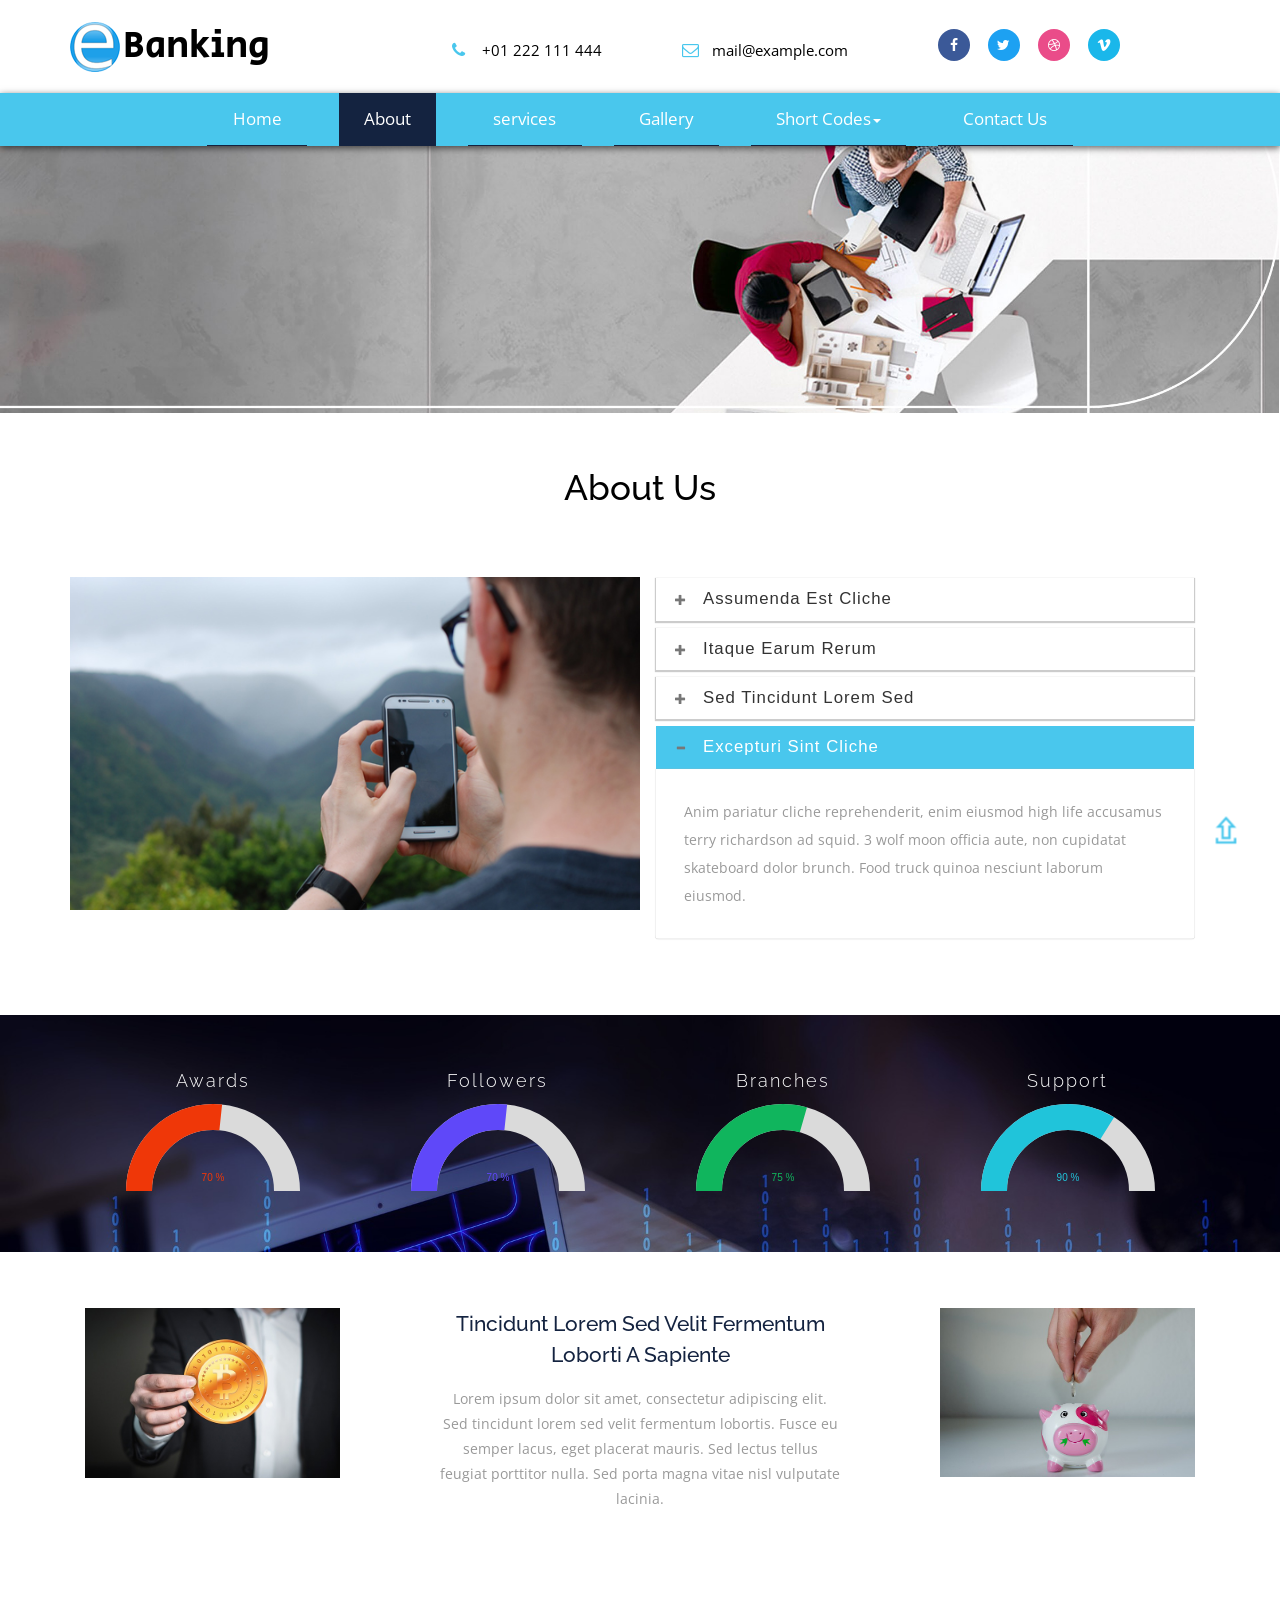
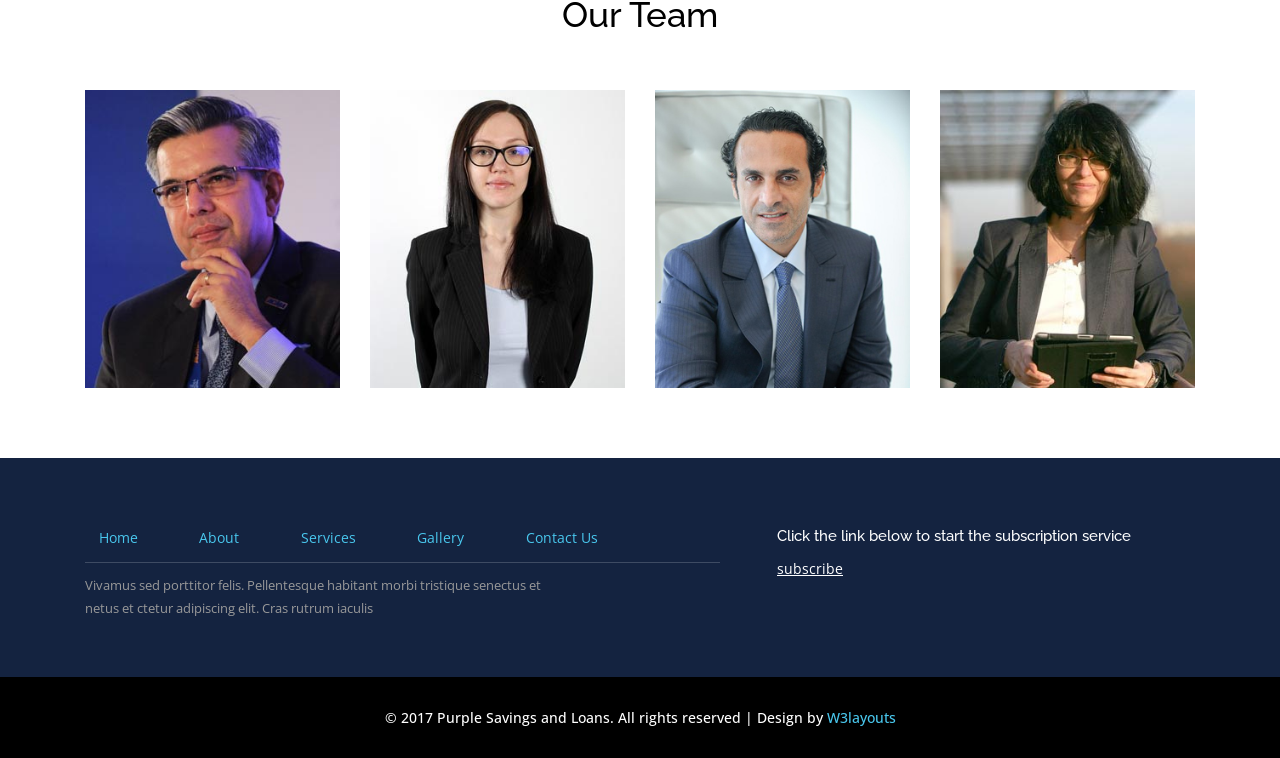
==== about.html @ 81bf0f8b "initial" ====
<!--
Author: W3layouts
Author URL: http://w3layouts.com
License: Creative Commons Attribution 3.0 Unported
License URL: http://creativecommons.org/licenses/by/3.0/
-->
<!DOCTYPE html>
<html lang="en">
<head>
<title>Purple Savings and Loans a Banking Category Bootstrap Bootstrap Responsive website Template | About :: w3layouts</title>
<meta name="viewport" content="width=device-width, initial-scale=1">
<meta http-equiv="Content-Type" content="text/html; charset=utf-8" />
<meta name="keywords" content="Purple Savings and Loans Responsive web template, Bootstrap Web Templates, Flat Web Templates, Android Compatible web template, 
	SmartPhone Compatible web template, free WebDesigns for Nokia, Samsung, LG, Sony Ericsson, Motorola web design" />
<script type="application/x-javascript"> addEventListener("load", function() { setTimeout(hideURLbar, 0); }, false); function hideURLbar(){ window.scrollTo(0,1); } </script>
<!-- Custom Theme files -->
<link href="css/bootstrap.css" type="text/css" rel="stylesheet" media="all">
<link href="css/style.css" type="text/css" rel="stylesheet" media="all">
<link href="css/font-awesome.css" rel="stylesheet">   <!-- font-awesome icons --> 
<!-- //Custom Theme files -->  
<!-- js --> 
	<script src="js/jquery-2.2.3.min.js"></script>
<!-- web-fonts -->
<link href="//fonts.googleapis.com/css?family=Secular+One" rel="stylesheet">
<link href="//fonts.googleapis.com/css?family=Open+Sans:300,300i,400,400i,600,600i,700,700i,800,800i" rel="stylesheet">
<link href="//fonts.googleapis.com/css?family=Raleway:100,100i,200,200i,300,300i,400,400i,500,500i,600,600i,700,700i,800,800i,900,900i" rel="stylesheet">
<!-- //web-fonts --> 

</head>
<body> 
	<!-- header -->
	<div class="headerw3-agile"> 
		<div class="header-w3mdl"><!-- header-two --> 
			<div class="container"> 
				<div class="agileits-logo navbar-left">
					<h1><a href="index.html"><img src="images/e.png" alt="logo"/>Banking</a></h1> 
				</div> 
				<div class="agileits-hdright nav navbar-nav">
					<div class="header-w3top"><!-- header-top --> 
						<ul class="w3l-nav-top">
							<li><i class="fa fa-phone"></i><span> +01 222 111 444 </span></li> 
							<li><a href="mailto:example@mail.com"><i class="fa fa-envelope-o"></i><span>mail@example.com</span></a></li>
						</ul>
						<div class="clearfix"> </div> 	 
					</div>
					<div class="agile_social_banner">
						<ul class="agileits_social_list">
							<li><a href="#" class="w3_agile_facebook"><i class="fa fa-facebook" aria-hidden="true"></i></a></li>
							<li><a href="#" class="agile_twitter"><i class="fa fa-twitter" aria-hidden="true"></i></a></li>
							<li><a href="#" class="w3_agile_dribble"><i class="fa fa-dribbble" aria-hidden="true"></i></a></li>
							<li><a href="#" class="w3_agile_vimeo"><i class="fa fa-vimeo" aria-hidden="true"></i></a></li>
						</ul>
					</div>  

				</div>
				<div class="clearfix"> </div> 
			</div>	
		</div>	
	</div>	
	<!-- //header -->  
	<!-- banner -->
	<div class="banner inner-banner">
		<div class="header-nav"><!-- header-three --> 	
			<nav class="navbar navbar-default">
				<div class="navbar-header">
					<button type="button" class="navbar-toggle" data-toggle="collapse" data-target="#bs-example-navbar-collapse-1">
						<span class="sr-only">Toggle navigation</span>
						Menu 
					</button> 
				</div>
				<!-- top-nav -->
				<div class="collapse navbar-collapse" id="bs-example-navbar-collapse-1">
					<ul class="nav navbar-nav">
						<li><a href="index.html">Home</a></li>
						<li><a href="about.html" class="active">About</a></li>    
						<li><a href="services.html">services</a></li>    
						<li><a href="gallery.html">Gallery</a></li>    
						<li><a href="icons.html" data-toggle="dropdown">Short Codes<span class="caret"></span></a>
							<ul class="dropdown-menu">
								<li><a href="icons.html">Icons</a></li>
								<li><a href="typography.html">Typograpghy</a></li>
							</ul>
						</li>	
						<li><a href="contact.html">Contact Us</a></li>
					</ul>  
					<div class="clearfix"> </div>	
				</div>
			</nav>    
		</div>
		<!-- banner-text -->
		<!-- banner -->
	</div>	
	<!-- about -->
	<div class=" w3ls-section" id="inner-about">
		<div class="container">
			<h3 class="h3-w3l">about us</h3>
			<!-- about bottom-->
			<div class="about-bottom">
				<div class="col-md-6 about-w3right">
					
				</div>
				<div class="col-md-6 about-w3left"> 
					<div class="panel-group" id="accordion" role="tablist" aria-multiselectable="true">
						<div class="panel panel-default">
							<div class="panel-heading" role="tab" id="headingOne">
								<h5 class="panel-title asd">
									<a class="pa_italic collapsed" role="button" data-toggle="collapse" data-parent="#accordion" href="#collapseOne" aria-expanded="false" aria-controls="collapseOne">
										<span class="glyphicon glyphicon-plus" aria-hidden="true"></span><i class="glyphicon glyphicon-minus" aria-hidden="true"></i>assumenda est cliche 
									</a>
								</h5>
							</div>
							<div id="collapseOne" class="panel-collapse collapse" role="tabpanel" aria-labelledby="headingOne" aria-expanded="false" style="height: 0px;">
								<div class="panel-body panel_text">
									Anim pariatur cliche reprehenderit, enim eiusmod high life accusamus terry richardson ad squid. 3 wolf moon officia aute, non cupidatat skateboard dolor brunch. Food truck quinoa nesciunt laborum eiusmod.
								</div>
							</div>
						</div>
						<div class="panel panel-default">
							<div class="panel-heading" role="tab" id="headingTwo">
								<h5 class="panel-title asd">
									<a class="pa_italic collapsed" role="button" data-toggle="collapse" data-parent="#accordion" href="#collapseTwo" aria-expanded="false" aria-controls="collapseTwo">
										<span class="glyphicon glyphicon-plus" aria-hidden="true"></span><i class="glyphicon glyphicon-minus" aria-hidden="true"></i>Itaque earum rerum
									</a>
								</h5>
							</div>
							<div id="collapseTwo" class="panel-collapse collapse" role="tabpanel" aria-labelledby="headingTwo" aria-expanded="false" style="height: 0px;">
								<div class="panel-body panel_text">
									Anim pariatur cliche reprehenderit, enim eiusmod high life accusamus terry richardson ad squid. 3 wolf moon officia aute, non cupidatat skateboard dolor brunch. Food truck quinoa nesciunt laborum eiusmod.
								</div>
							</div>
						</div>
						<div class="panel panel-default">
							<div class="panel-heading" role="tab" id="headingThree">
								<h5 class="panel-title asd">
									<a class="pa_italic collapsed" role="button" data-toggle="collapse" data-parent="#accordion" href="#collapseThree" aria-expanded="false" aria-controls="collapseThree">
										<span class="glyphicon glyphicon-plus" aria-hidden="true"></span><i class="glyphicon glyphicon-minus" aria-hidden="true"></i>Sed tincidunt lorem sed 
									</a>
								</h5>
							</div>
							<div id="collapseThree" class="panel-collapse collapse" role="tabpanel" aria-labelledby="headingThree" aria-expanded="false" style="height: 0px;">
								<div class="panel-body panel_text">
									Anim pariatur cliche reprehenderit, enim eiusmod high life accusamus terry richardson ad squid. 3 wolf moon officia aute, non cupidatat skateboard dolor brunch. Food truck quinoa nesciunt laborum eiusmod.
								</div>
							</div>
						</div>
						<div class="panel panel-default">
							<div class="panel-heading" role="tab" id="headingFour">
								<h5 class="panel-title asd">
									<a class="pa_italic" role="button" data-toggle="collapse" data-parent="#accordion" href="#collapseFour" aria-expanded="true" aria-controls="collapseFour">
										<span class="glyphicon glyphicon-plus" aria-hidden="true"></span><i class="glyphicon glyphicon-minus" aria-hidden="true"></i>excepturi sint cliche 
									</a>
								</h5>
							</div>
							<div id="collapseFour" class="panel-collapse collapse in" role="tabpanel" aria-labelledby="headingFour" aria-expanded="true">
								<div class="panel-body panel_text">
									Anim pariatur cliche reprehenderit, enim eiusmod high life accusamus terry richardson ad squid. 3 wolf moon officia aute, non cupidatat skateboard dolor brunch. Food truck quinoa nesciunt laborum eiusmod.
								</div>
							</div>
						</div>
					</div> 
				</div> 
				<div class="clearfix"> </div>
			</div>		
		</div>	
			<!-- //about-bottom -->
	</div>
	<!-- //about -->
	<!-- //Awards-->
	<div class="awards-agileinfo  w3ls-section">
		<div class="awardsw3-agileits banner-agileinfo">
			<div class="container">
				<div class="w3ls_banner_bottom_grids">
					<div class="col-sm-3 col-xs-3 w3ls_about_guage">
						<h4>Awards</h4>
						<canvas id="gauge1" width="200" height="100"></canvas>
					</div>
					<div class="col-sm-3 col-xs-3 w3ls_about_guage">
						<h4>Followers</h4>
						<canvas id="gauge2" width="200" height="100"></canvas>
					</div>
					<div class="col-sm-3 col-xs-3 w3ls_about_guage">
						<h4>Branches</h4>
						<canvas id="gauge3" width="200" height="100"></canvas>
					</div>
					<div class="col-sm-3 col-xs-3 w3ls_about_guage">
						<h4>Support</h4>
						<canvas id="gauge4" width="200" height="100"></canvas>
					</div>
					<div class="clearfix"> </div>
				</div> 
			</div>
		</div>
		<script src="js/jquery.gauge.js"></script>
		<script>
			$(document).ready(function (){
				$("#gauge1").gauge(70,{color: "#ef3708",unit: " %",type: "halfcircle"});
				$("#gauge2").gauge(70, {color: "#5f48f9", unit: " %",type: "halfcircle"});
				$("#gauge3").gauge(75, {color: "#10b55d",unit: " %",type: "halfcircle"});
				$("#gauge4").gauge(90, {color: "#20c4da",unit: " %",type: "halfcircle"});
			});
		</script> 
	</div>
	<!-- //Awards-->
	<!-- about -->
	<div id="about" class="w3ls-section about"> 
		<div class="container"> 
			<div class="about-agileinfo"> 
				<div class="col-sm-3  about-grids about-grids2">
					<img src="images/g1.jpg" class="img-responsive" alt=""/>
				</div>
				<div class="col-sm-6 about-text">
					<h2>tincidunt lorem sed velit fermentum loborti a sapiente</h2>
					<p>Lorem ipsum dolor sit amet, consectetur adipiscing elit. Sed tincidunt lorem sed velit fermentum lobortis. Fusce eu semper lacus, eget placerat mauris. Sed lectus tellus feugiat porttitor nulla. Sed porta magna vitae nisl vulputate lacinia. </p>
				</div>
				<div class="col-sm-3 about-grids about-grids2 inner-about-g3">
					<img src="images/g2.jpg" class="img-responsive" alt=""/>
				</div>
				<div class="clearfix"> </div>
			</div>	 			
		</div>	 			
	</div>			
	<!-- //about -->  
	<!-- team -->
	<div id="team" class="w3ls-section team agileits">
		<div class="team-agileinfo">
			<div class="container">  
				<h3 class="h3-w3l">Our Team</h3>
				<div class="team-row agileits-w3layouts">
					<div class="col-md-3 col-xs-6 team-grids">
						<div class="team-agileimg">
							<img class="img-responsive" src="images/t1.jpg" alt="">
							<div class="captn">
								<div class="captn-top">
									<h4>Nathan</h4>
									<p>Managing Director</p>
								</div> 
								<div class="social-w3lsicon agileinfo-social-grids">
									<ul>
										<li><a href="#"><i class="fa fa-facebook"></i></a></li>
										<li><a href="#"><i class="fa fa-twitter"></i></a></li>
										<li><a href="#"><i class="fa fa-rss"></i></a></li> 
									</ul>
								</div> 
							</div>
						</div>
					</div>					
					<div class="col-md-3 col-xs-6 team-grids">
						<div class="team-agileimg">
							<img class="img-responsive" src="images/t2.jpg" alt="">
							<div class="captn">
								<div class="captn-top">
									<h4>Hoover</h4>
									<p>Human Resources</p>
								</div>
								<div class="social-w3lsicon agileinfo-social-grids">
									<ul>
										<li><a href="#"><i class="fa fa-facebook"></i></a></li>
										<li><a href="#"><i class="fa fa-twitter"></i></a></li>
										<li><a href="#"><i class="fa fa-rss"></i></a></li> 
									</ul>
								</div>
							</div>
						</div>
					</div>
					<div class="col-md-3 col-xs-6 team-grids">
						<div class="team-agileimg">
							<img class="img-responsive" src="images/t3.jpg" alt="">
							<div class="captn">
								<div class="captn-top">
									<h4>James</h4>
									<p>Chief Risk Officer</p>
								</div>
								<div class="social-w3lsicon agileinfo-social-grids">
									<ul>
										<li><a href="#"><i class="fa fa-facebook"></i></a></li>
										<li><a href="#"><i class="fa fa-twitter"></i></a></li>
										<li><a href="#"><i class="fa fa-rss"></i></a></li> 
									</ul>
								</div>
							</div>
						</div>
					</div>
					<div class="col-md-3 col-xs-6 team-grids">
						<div class="team-agileimg">
							<img class="img-responsive" src="images/t4.jpg" alt="">
							<div class="captn">
								<div class="captn-top">
									<h4>Sturgill</h4>
									<p>Chief Financial Officer</p>
								</div>
								<div class="social-w3lsicon agileinfo-social-grids">
									<ul>
										<li><a href="#"><i class="fa fa-facebook"></i></a></li>
										<li><a href="#"><i class="fa fa-twitter"></i></a></li>
										<li><a href="#"><i class="fa fa-rss"></i></a></li> 
									</ul>
								</div> 
							</div>
						</div>
					</div>
					<div class="clearfix"> </div>
				</div>
			</div>
		</div>
	</div>
<!-- //team -->   

	
<!--footer-->
<div class="agile-footer w3ls-section">
	<div class="container">
		<div class="col-md-7 list-footer">
		  <ul class="footer-nav">
				<li><a  href="index.html">Home</a></li>
				<li><a  href="about.html">About</a></li>
				<li><a  href="services.html">Services</a></li>
				<li><a href="gallery.html">Gallery</a></li>
				<li><a href="contact.html">Contact Us</a></li>
		  </ul>
		  <p>Vivamus sed porttitor felis. Pellentesque habitant morbi tristique senectus et netus et ctetur adipiscing elit. Cras rutrum iaculis</p>
		</div>
		<div class="col-md-5 agileinfo-sub">
			<h6>Click the link below to start the subscription service</h6>
			<a href="#" data-toggle="modal" data-target="#myModal1">subscribe</a>
		</div>
		<div class="clearfix"></div>
     </div>
</div>	 
<div class="w3_agile-copyright text-center">
		<p>© 2017 Purple Savings and Loans. All rights reserved | Design by <a href="//w3layouts.com/">W3layouts</a></p>
	</div>
<!--//footer-->	
<!-- modal-subscribe -->
	<div class="modal bnr-modal fade" id="myModal1" tabindex="-1" role="dialog">
		<div class="modal-dialog" role="document">
			<div class="modal-content">
				<div class="modal-header">
					<img src="images/logo.png" alt="logo"/>
					<button type="button" class="close" data-dismiss="modal" aria-label="Close"><span aria-hidden="true">&times;</span></button>						
				</div> 
				<div class="modal-body modal-spa">
					<p>Purple Savings and Loans's email newsletter provides subscribers with helpful articles on important issues in the banking industry, as well as news about events and more! To sign up for the newsletter, fill the below form.</p>
					<form class=" wthree-subsribe" action="#" method="post"> 
						<input type="text" name="name" placeholder="Your Name" required="">
						<input type="email" name="email" placeholder="your Email" required="">
						<input type="submit" value="SignUp"> 
						<div class="clearfix"></div>
					</form>
				</div> 
			</div>
		</div>
	</div>
	<script src="js/SmoothScroll.min.js"></script>
	<!-- smooth-scrolling-of-move-up -->
	<script type="text/javascript" src="js/move-top.js"></script>
	<script type="text/javascript" src="js/easing.js"></script>
	<script type="text/javascript">
		$(document).ready(function() {
			/*
			var defaults = {
				containerID: 'toTop', // fading element id
				containerHoverID: 'toTopHover', // fading element hover id
				scrollSpeed: 1200,
				easingType: 'linear' 
			};
			*/
			
			$().UItoTop({ easingType: 'easeOutQuart' });
			
		});
	</script>
	<!-- //smooth-scrolling-of-move-up -->  
		<!-- Bootstrap core JavaScript
    ================================================== -->
    <!-- Placed at the end of the document so the pages load faster -->
    <script src="js/bootstrap.js"></script>
</body>
</html>
---- css/style.css ----
/*--
Author: W3layouts
Author URL: http://w3layouts.com
License: Creative Commons Attribution 3.0 Unported
License URL: http://creativecommons.org/licenses/by/3.0/
--*/
body{
	margin:0;
	font-family: 'Open Sans', sans-serif;
}
body a{
	transition: 0.5s all;
	-webkit-transition: 0.5s all;
	-moz-transition: 0.5s all;
	-o-transition: 0.5s all;
	-ms-transition: 0.5s all;
	text-decoration:none;
	outline:none;
}
h1,h2,h3,h4,h5,h6{
	margin:0; 
	font-family: 'Raleway', sans-serif;
}
p{
	margin:0;
	line-height:2;
	font-size:1em;
}
ul,label{
	margin:0;
	padding:0;
}
body a:hover,body a:focus{
	text-decoration:none;
	outline: none;
} 
/*-- header --*/  
.headerw3-agile {
    background:#fff; 
}
/*-- header-top --*/
.header-w3top {
    float: left;
    padding: 0 3em;
    margin-left: 7em;
}
.header-w3top ul li {
    display: inline-block;
    color: #000;
    font-size: 1.2em;
    font-weight: 300;
    text-align: center;
    padding: 1em 0;
	margin:0 2em;
}
.header-w3top ul li i.fa {
    margin-right: 5px;
    padding: 0 0.5em;
    color: #49c7ed;
}
.header-w3top ul li a {
    color: #000;
    -webkit-transition: .5s all;
    -moz-transition: .5s all;
    -o-transition: .5s all;
    -ms-transition: .5s all;
    transition: .5s all;
}
.header-w3top ul li a:hover {
    color: #142340;
}
/*-- //header-top --*/
/*-- header-mdl --*/ 
.header-w3mdl {
    padding: 1.5em 0 1em;
}
/*-- logo --*/
.header-mdl.agileits-logo {
    text-align: center;
    margin: 2em 0 0.5em;
}
.agileits-logo h1 {
    font-size: 2.7em;
    display: inline-block;
    line-height: 1.3em;
	font-family: 'Secular One', sans-serif;
}
.agileits-logo h1 a {
    color: #000;
    text-decoration: none;
    display: inline-block;
}
.agileits-logo.navbar-left img {
    margin-right: 3px;
}
ul.w3l-nav-top li span {
    color: #000;
    font-size: 0.9em;
    font-weight: 400;
}
/*-- //logo --*/
/*-- social-icon --*/
.agile_social_banner {
	float:right;
    padding-top:0.6em;
}
.agile_social_icons_banner {
    margin-top: 2em;
    text-align: right;
}
.agile_social_icons_banner ul {
    display: inline-block;
}
.agileits_social_list li {
    display: inline-block;
    margin-left: 1em;
}
.agileits_social_list li a {
    color: #fff;
    text-align: center;
    display: inline-block;
    font-size: 1em;
    padding: .4em 0;
    width: 32px;
    height: 32px;
	border-radius:50%;
	-webkit-transition:.5s all;
	-moz-transition:.5s all;
	-o-transition:.5s all;
	-ms-transition:.5s all;
	transition:.5s all;
}
a.w3_agile_facebook{
	background:#3b5998;
}
a.w3_agile_facebook:hover{
	background:#fff;
	color:#3b5998
}
a.agile_twitter{ 
	background:#1da1f2;
}
a.agile_twitter:hover{
	color:#1da1f2;
	background:#fff;
}
a.w3_agile_dribble{ 
	background:#ea4c89;

}
a.w3_agile_dribble:hover{ 
	color:#ea4c89;
	background:#fff
}
a.w3_agile_vimeo{ 
	background:#1ab7ea;
}
a.w3_agile_vimeo:hover{ 
	color:#1ab7ea;
	background:#fff;
} 
/*-- //social icons --*/
/*-- //header-mdl --*/
/*-- top-nav --*/ 
.navbar-default .navbar-collapse, .navbar-default .navbar-form {
    border: none;
    background: #49c7ed;
}
.header-nav {
    background: rgba(124, 101, 60, 0.58);
	-webkit-box-shadow: 0px 2px 7px 0px rgba(4, 3, 0, 0.62);
	-moz-box-shadow: 0px 2px 7px 0px rgba(4, 3, 0, 0.62); 
    box-shadow: 0px 2px 7px 0px rgba(4, 3, 0, 0.62);
}
.header-nav ul.nav.navbar-nav {
    float: none;
    width: 100%;
    text-align: center;
} 
.navbar-default {
    background: none;
    border: none;
	margin: 0;
}  
.navbar-default .navbar-nav > .active > a, .navbar-default .navbar-nav > .active > a:hover, .navbar-default .navbar-nav > .active > a:focus {
    color: #99abd5;
    background: none;
}
.navbar-nav > li {
	display: inline-block;
	float:none;
    margin: 0 1em;
}
.navbar-default .navbar-nav > li > a ,.dropdown-menu > li > a{
    color: #fff;
    font-size: 1.2em;
    padding: 1.3em 1.5em;
    position: relative;
    z-index: 9;
}
.navbar-default .navbar-nav > li > a:hover, .navbar-default .navbar-nav > li > a:focus,.navbar-default .navbar-nav li a.active,.dropdown-menu > li > a:hover{
    color: #fff;
}
.navbar-default .navbar-nav > li > a:before ,.dropdown-menu > li > a:before{
    content: '';
    position: absolute;
    bottom: 0;
    background: #142340;
    height: 1px;
    width: 100%;
    left: 0;
    -webkit-transition: .5s all;
    -moz-transition: .5s all;
    -o-transition: .5s all;
    -ms-transition: .5s all;
    transition: .5s all;
    z-index: -1;
}
.navbar-default .navbar-nav li  a:hover:before,.navbar-default .navbar-nav li a.active:before,.dropdown-menu > li > a:hover:before{
	height: 100%;
}  
.navbar-default .navbar-nav > .open > a, .navbar-default .navbar-nav > .open > a:hover, .navbar-default .navbar-nav > .open > a:focus,.dropdown-menu > li > a:before{
	color:#fff;
	background: #142340;
}
.w3header form {
	margin: 1.1em 0 0;
    position: relative;
	padding-left: 2em;
}
.w3header input[type="search"] {
    width: 100%;
    padding: 0.6em 3.5em .6em .8em;
    font-size: 1em;
    color: #fff;
    outline: none;
    border: 1px solid #0696a9;
    background: none;
    -webkit-appearance: none; 
    -webkit-transition: 0.5s all;
    -moz-transition: 0.5s all;
	transition: 0.5s all;
}
.w3header button.btn.btn-default {
    border: none;
    position: absolute;
    top: 0px;
    right: 0px;
    width: 40px;
    height: 39px;
    outline: none;
    box-shadow: none;
    background: #f44336;
    padding: 0;
    border-radius: inherit; 
	-webkit-appearance: none;
	-webkit-transition:.5s all;
	-moz-transition:.5s all;
	transition:.5s all;
} 
.w3header form:hover input[type="search"]{
	border-color:#ca5a00;
}
.w3header form:hover .btn.btn-default{
    background: #f44336;
}
.w3header span.glyphicon {
    font-size: 1em;
    color: #fff;
    padding: 3px;
}
.w3header ::-webkit-input-placeholder {
   color: #ccc;   
} 
.w3header :-moz-placeholder { /* Firefox 18- */
   color: #ccc; 
} 
.w3header ::-moz-placeholder {  /* Firefox 19+ */
   color: #ccc;  
} 
.w3header :-ms-input-placeholder {  
   color: #ccc;  
}  
.dropdown-menu > li > a {
    display: block;
    padding: 8px 15px;
}	
.dropdown-menu {
    min-width: 157px;
}	
.open > .dropdown-menu {
    display: block;
    background: #49c7ed;
}

/*-- //top-nav --*/
/*-- //header --*/ 
/*-- banner-modal --*/
.modal-open .modal {
    background: rgba(0, 0, 0, 0.48);
}
.modal.bnr-modal {
	padding: 0 1em !important;
}
.modal-body {
    padding: 1em 3em;
}
.modal-dialog {
    margin:3em auto 2em;
}
.bnr-modal .modal-header {
    border: none;
    min-height: 2.5em;
    padding: 1em 2em 0;
}
.bnr-modal button.close {
    color:#142340;
    opacity: .9;
    font-size: 2.5em;
}
.modal-body p{
    margin: 1em 0 0 0;
    font-size: .9em;
    color: #000;
    line-height: 1.8em;
}
.modal-body.modal-spa {
    padding-top: 0;
}
/*-- //banner-modal --*/
/*-- Slider Part starts Here --*/
#slider2,
#slider3 {
	box-shadow: none;
	-moz-box-shadow: none;
	-webkit-box-shadow: none;
	margin: 0 auto;
}
.callbacks_container {
/*-- agileits --*/
  width: 100%;
}
.callbacks {
  position: relative;
  list-style: none;
  overflow: hidden;
  width: 100%;
  padding: 0;
  margin: 0;
}
.callbacks li {
  position: absolute;
  width: 100%;
  left: 0;
  top: 0;
}
.callbacks_nav {
    position: absolute;
    -webkit-tap-highlight-color: rgba(0,0,0,0);
     opacity: 0.7;
    z-index: 3;
    text-indent: -9999px;
    overflow: hidden;
    text-decoration: none;
    height: 53px;
    width: 32px;
    background: url("../images/icons.png") no-repeat 0px 0px;
}
.callbacks_nav.prev {
    top: 38%;
    right: 18%;
}
.callbacks_nav.next {
    left: auto;
    background-position: right;
    right: 16.5%;
    top: 37.2%;
}
.callbacks_nav:active {
  opacity: 1.0;
}
.callbacks_tabs li {
    display: block;
    margin: 0.5em 0;
}
.callbacks_tabs {
    list-style: none;
    position: absolute;
    z-index: 999;
    top: 38%;
    right: 8%;
    padding: 0;
    margin: 0;
}
.callbacks_tabs a {
    height: 12px;
    width: 12px;
    display: inline-block;
    background: #fff;
    -webkit-border-radius: 50%;
    border-radius: 50%;
    -moz-border-radius: 50%;
    -ms-border-radius: 50%;
    -o-border-radius: 50%;
    position: relative;
    font-size: 0;
}
.callbacks_tabs a:after {
    content: "";
    position: absolute;
    width: 22px;
    height: 22px;
    border: 1px solid white;
    -webkit-border-radius: 50%;
    border-radius: 50%;
    -moz-border-radius: 50%;
    -ms-border-radius: 50%;
    -o-border-radius: 50%;
    top: -5px;
    left: -5px;
	-webkit-transform: scale(0);
	-moz-transform: scale(0);
	-o-transform: scale(0);
    transform: scale(0);
	-ms-transform: scale(0);
	-webkit-transition: .5s all;
	-moz-transition: .5s all;
    transition: .5s all;
}
.callbacks_here a:after{
    border-color: #fff;
	-webkit-transform: scale(1);
	-moz-transform: scale(1);
	-o-transform: scale(1);
    transform: scale(1);
	-ms-transform: scale(1);
}
/*-- //Slider part Ends Here --*/
/*-- //banner --*/
/*-- banner --*/
.banner {
    background:url(../images/banner.jpg)no-repeat center center;
	-webkit-background-size: cover;
	-moz-background-size: cover;
    background-size: cover; 
	position: relative;
	min-height:700px;
}
.banner-textagileinfo {
    padding: 5em;
    background: rgba(0, 0, 0, 0.52);
}
.banner-text {
    padding: 6em 0 0;
}
.banner-text h6 {
    font-size: 1.3em;
    color: #fff;
    margin-bottom:1em;
    padding: 0 5em 0.5em 0;
    font-weight: 600;
    letter-spacing: 2px;
    border-bottom:1px solid #49c7ed;
    display: inline-block;
}
.banner-text h3 {
    font-size: 1.8em;
    color: #fff;
    margin-bottom: 0.5em;
    font-weight: 600;
    text-transform: capitalize;
}
.banner-text h3 span {
    display: block;
    font-size: 2em;
}
.banner-textagileinfo p {
    width: 43%;
    color: #afb2b3;
    font-size: 1.2em;
}
.w3l-bb-grid1 h5 {
    color: rgba(243, 243, 243, 0.46);
    font-size: 1.4em;
}
.more a {
    font-size: 1em;
    color: #49c7ed;
    padding: 0.7em 0em;
    position: relative;
    -webkit-backface-visibility: hidden;
    -moz-osx-font-smoothing: grayscale;
    text-decoration: none;
    display: block;
    -webkit-transition: .5s all;
    -moz-transition: .5s all;
    -o-transition: .5s all;
    -ms-transition: .5s all;
    transition: .5s all;
}
.more a:hover{
	background:transparent;
	-webkit-border-radius:30px;
	-moz-border-radius:30px;
	border-radius:30px;
}
/*-- banner-bottom --*/
.agileits-banner-bot {
    padding-top: 2em;
}
.w3l-bb-grid1 {
    border-left: 2px solid #fff;
}
.w3l-bb-grid1 h4 {
    text-transform: capitalize;
    color: #49c7ed;
    font-size: 1.5em;
    margin: 0.8em 0 0.5em;
}
.w3l-bb-grid1 p {
    width: 75%;
    font-size: 1em;
    color: #fff;
}
/*-- //banner-bottom --*/
/*-- about --*/
.w3ls-section{
	padding:5em 0;
} 
div#inner-about {
    padding-bottom: 2em;
}
.about-text {
    text-align: center;
    padding: 0 6em;
}
.about-text h2 {
    font-size: 1.5em;
    margin: 0 0 0.7em 0;
    line-height: 1.5em;
    color: #142340;
    text-transform: capitalize;
}
/*-- //about --*/
/*-- about-top --*/
.agile-about-bottom-left h3.agileits-title {
    color: #000;
	text-align:right;
    font-size: 2.6em;
}
.agile-about-bottom-left h3.agileits-title span {
    color: #005498;
}
.agile-about-bottom-left {
    padding: 0.5em 3em;
}
.agile-about-bottom-right h5 {
    line-height: 1.5;
    color: #000;
    font-size: 1.4em;
	margin-bottom:1em;
}
.agile-about-bottom-right {
    padding: 0 2em 0 0em;
}
i.fa.fa-quote-right {
    display: block;
    text-align: right;
    font-size: 5em;
    color: #e2e2e2;
}
p.w3ls-about-text {
    margin: 1em 0;
}
/*-- //about-top --*/
/*-- about-bottom --*/
h3.h3-w3l,h2.h3-w3l {
    text-align: center;
    font-size: 2.5em;
    color: #000;
    margin-bottom: 1.2em;
	text-transform:capitalize;
}
.about-bottom {
    padding: 3em 0;
}
.about-w3right{
	background:url(../images/about.jpg) no-repeat center;
	background-size:cover;
	min-height:333px;
}
.agileits-title {
    text-align: center;
}
.agileits-title h3 {
    font-size: 3.5em;
    color: #000;
    display: inline-block;
    padding: .1em 0.5em;
    margin: 0.3em 1.3em;
}
p {
    font-size: 1em;
    color:#999;
    line-height: 1.8em; 
}
.about-w3right {
    padding: 0 2em;
}
.about-w3left img {
    width: 100%;
}
/*-- panel --*/
.pa_italic i {
    left: -1.5em;
	font-size: 11px;
}
.pa_italic span {
    display: none;
}
.collapsed span {
    display: inline-block;
    left: -1.5em;
	font-size: 11px;
}
.collapsed i {
    display: none;
}
.panel-heading {
    padding:0;
}
.panel-title {
    font-size: 1.2em;
    color: #333;
    text-transform: capitalize;
    text-decoration: none;
    font-family: 'Roboto', sans-serif;
    font-weight: 400;
    letter-spacing: 1px;
} 
.panel-title a.pa_italic.collapsed {
    background: #fff;
    color: #333;
	-webkit-box-shadow:0px 1px 1px 1px #ccc;
	-moz-box-shadow:0px 1px 1px 1px #ccc;
	-o-box-shadow:0px 1px 1px 1px #ccc;
	-ms-box-shadow:0px 1px 1px 1px #ccc;
    box-shadow:0px 1px 1px 1px #ccc;
}
.panel-title a {
    background:#49c7ed;
	color:#fff;
	text-decoration: none;
    display: block;
    padding: 12px 35px;
}
.panel-default {
    border-color: #FFF;
	background: #f5f5f5;
}
.panel-default > .panel-heading {
    color: #212121;
    background-color: #fff; 
}
.panel-body {
    padding: 2em;
    font-size: 14px;
    line-height: 2em;
    color: #999;
	border-top-color: transparent;
	-webkit-box-shadow: 0px 0px 1px #aaa;
	-moz-box-shadow: 0px 0px 1px #aaa; 
    box-shadow: 0px 0px 1px #aaa;
    background: #fff;
}
a.pa_italic label {
    cursor: pointer;
	font-weight:500;
}
a.pa_italic:focus {
    outline: none;
    text-decoration: none;
} 
.panel-default > .panel-heading + .panel-collapse > .panel-body {
    border-top-color: #fff;
}
/*-- //panel --*/

.wthree-about-bot-grid-sec {
    position: relative;
}
.w3ls-abg.w3ls-abg1.abg1{
	-webkit-transition: .5s all;
	-moz-transition: .5s all;
	-o-transition: .5s all;
	-ms-transition: .5s all;
	transition: .5s all;
}		
.w3ls-abg1,.abg2 {
    text-align: right;
	background:#ecf2f2;
    padding: 6em 14em 0 10em;
}
.w3ls-abg.w3ls-abg2.abg3,.w3ls-abg.w3ls-abg2.abg4{
    padding: 6em 10em 0 14em;
	min-height:330px;
}	
.w3ls-abg.w3ls-abg2.abg3 {
	background: url(../images/a2.jpg) no-repeat center;
	background-size:cover;
	min-height:330px;
	-webkit-transition: .5s all;
	-moz-transition: .5s all;
	-o-transition: .5s all;
	-ms-transition: .5s all;
	transition: .5s all;
}
.w3ls-abg.w3ls-abg1.abg1,.w3ls-abg.w3ls-abg1.abg2  {
    min-height: 330px;
}
.abg1{
	background:#fff;
}
.w3ls-abg.w3ls-abg1.abg1 h4{
	color:#fff;
}
.w3ls-abg.w3ls-abg1.abg1 {
    background: url(../images/a1.jpg) no-repeat center;
	background-size:cover;
	
}	
.w3ls-abg.w3ls-abg2.abg2 {
    background: #49c7ed;
}
.w3ls-abg.w3ls-abg2.abg4 {
    background: #ecf2f2; 
}
.w3ls-abg h4 {
    font-size: 1.5em;
    text-transform: capitalize;
    color: #142340;
    font-weight: 600;
}
.w3ls-abg.w3ls-abg1 p{
    padding: 1em 0em 0 15em;
	color:#ccc8c8;
}
.w3ls-abg.w3ls-abg2.abg3 p ,.w3ls-abg.w3ls-abg2.abg4  p{
    padding: 1em 15em 0em 0em;
}
.w3ls-abg.w3ls-abg1.abg1:hover h4,.w3ls-abg.w3ls-abg2.abg3 h4 {
    color: #fff;
}
.w3ls-abg.w3ls-abg1.abg1 p,.w3ls-abg.w3ls-abg2.abg3 p {
    color: #ccc8c8;
}
.agileits-about-pos h2 {
    font-size: 3.5em;
    text-transform: uppercase;
    font-weight: 200;
    line-height: 1;
    padding: 0.8em 0;
    color: #000;
    text-align: center;
    border: 1px solid #e0e0e0;
    background: #fff;
}
.agileits-about-pos {
    position: absolute;
    top: 34%;
    left: 40%;
    z-index: 1;
    background: rgba(144, 145, 148, 0.23);
    width: 20%;
    padding: 1em;
}
/*-- //about --*/
/*-- about-slid --*/ 
.awards-agileinfo{
    background: url(../images/5.jpg)no-repeat 0px 0px;
    -webkit-background-size: cover;
    -moz-background-size: cover;
    background-size: cover;
} 
.w3ls_about_guage {
    text-align: center;
}
.w3ls_about_guage h4 {
    font-size: 1.3em;
    color: #fff;
    letter-spacing: 2px;
    text-transform: capitalize;
    font-weight: 300;
}
/*-- //about-slid --*/
/*-- team --*/ 
div#team {
    padding: 2em 0 5em;
}
.team-row.agileits-w3layouts {
    margin-top: 4em;
}
.team-grids .team-agileimg {
	overflow: hidden;
	position: relative;
	display: block;
}
.captn h4 {
    color: #fff;
    font-size: 2em;
    margin-top: 2px;
}
.captn p {
    font-size: 1em;
    margin-top: 0.5em;
	color:#fff;
	line-height:1.8em;
}
.team-grids .captn {
    display: inline-block;
    height: 100%;
    width: 100%;
    position: absolute;
    top: -100%;
    right: 0;
    background-color: rgba(0, 0, 0, 0.65);
    text-align: center;
    -o-transition: all 0.5s;
    -moz-transition: all 0.5s;
    -ms-transition: all 0.5s;
    -webkit-transition: all 0.5s;
    transition: all 0.5s;
}
.captn-top {
    padding: 34% 10% 4%;
}
.team-agileimg:hover .captn {
	width: 100%;
	top: 0%;
}
img.img-responsive {
    width: 100%;
}
.team-grids .agileits_social_list li {
    margin: 0 0.5em;
}
.team .social-w3lsicon { 
    -webkit-transform: scale(0);
    -moz-transform: scale(0);
    -o-transform: scale(0);
    -ms-transform: scale(0);
    transform: scale(0);
    -webkit-transition: 1s all;
    -moz-transition: 1s all;
    transition: 1s all;
}
.team-agileimg:hover .social-w3lsicon{
    -webkit-transform: scale(1);
	-moz-transform: scale(1);
	-o-transform: scale(1);
	-ms-transform: scale(1);
    transform: scale(1);
}
/*-- social-icons --*/ 
.agileinfo-social-grids ul{
	padding:0;
	margin:0;
}
.agileinfo-social-grids ul li{
    display: inline-block;
}
.agileinfo-social-grids ul li a {
	color: #FFFFFF;
    text-align: center;
}
.agileinfo-social-grids ul li a i.fa{
    transition: 0.5s all;
    -webkit-transition: 0.5s all;
    -moz-transition: 0.5s all;
    -o-transition: 0.5s all;
    -ms-transition: 0.5s all; 
    width: 40px;
    height: 40px;
    line-height:2.8em;
	-webkit-border-radius: 50%;
	-moz-border-radius: 50%;
	-o-border-radius: 50%;
	-ms-border-radius: 50%;
    border-radius: 50%;
}
.agileinfo-social-grids ul li a i.fa.fa-facebook:hover {
	background:#3b5998;
}
.agileinfo-social-grids ul li a i.fa.fa-twitter{
	margin:0 .5em;
}
.agileinfo-social-grids ul li a i.fa.fa-twitter:hover{
	background: #55acee;
}
.agileinfo-social-grids ul li a i.fa.fa-rss{
	margin:0 .5em 0 0;
}
.agileinfo-social-grids ul li a i.fa.fa-rss:hover{
	background: #f26522;
}
.agileinfo-social-grids ul li a i.fa.fa-vk:hover{
	background: #45668e;
}
/*-- //team --*/          
/*--services--*/
.services {
    background: #142340;
}
.services-right {
    float: left;
    width: 50%;
}
/*-- Effect 1--*/
.services-grid span {
    font-size: 1.5em;
    color: #fff;
    display: inline-block;
    z-index: 1;
    padding: 1em 0 0 2em;
}
/*--//Effect 1--*/
.services-grid h5 {
    font-size: 1.6em;
    margin: 0.8em 0 0em;
    color: #ecdb5d;
    text-transform: capitalize;
}
.services-grid p {
    font-size: 1em;
    color: #d4d4d4;
    line-height: 1.8em;
	margin-top:10px;
}
.services-left h4 {
    color: #49c7ed;
    text-transform: uppercase;
    font-size: 2.5em;
    font-weight: 700;
}
.services-grid.agileits-w3layouts h5 {
    color: #142340;
    font-size: 1.3em;
}
.services-grid {
    margin-bottom: 0.5em;
}
.services-left {
    border: 3px solid #fff;
    padding: 2em;
    width: 32%;
    margin: 1em 5em 0 9em;
    float: left;
}
.services-left h5 {
    color: #fff;
    text-transform: uppercase;
    font-size: 1em;
    margin: 0.2em 0 0.4em;
    letter-spacing: 3px;
}
p.data {
    margin: 1em 0;
}
/*-- //table-book --*/  
/*-- services --*/
.w3ls-section.services h2 {
    color: #fff;
}
.services-grid i.fa {
    font-size: 3em;
    color: #00bcd4;
}
.services-grid .agileits-w3layouts h5 {
    font-size: 1.6em;
    margin: 0.8em 0 .4em;
    color: #000;
    font-weight: 700;
    letter-spacing: 1px;
}
/*-- //services --*/ 
/*-- testimonials --*/
.agile_testimonials_grid p {
    color: #fff;
    line-height: 2em;
    margin-bottom: 1em;
	text-align:left;
}
.w3_agile_testimonials_grid_right {
    text-align: right;
    padding: 1em 2em;
    background:#49c7ed;
    position: relative;
    border-radius: 10px;
}
.test-tooltip:before {
    content: '';
    position: absolute;
   right: 68px;
    bottom: -12px;
    border-left: 8px solid transparent;
    border-right: 8px solid transparent;
    border-bottom: 12px solid #49c7ed;
    transform: rotate(180deg);
    -webkit-transform: rotate(180deg);
    -moz-transform:rotate(180deg);
    -o-transform: rotate(180deg);
    -ms-transform: rotate(180deg);
}
.w3_agile_testimonials_grid_left {
    margin: 3em 0;
}
.w3l-testi-img img {
    border-radius: 50%;
}
.w3l-testi-txt h4 {
    text-transform: uppercase;
    font-size: 1.2em;
    color: #000;
}
.w3l-testi-txt p {
    color: #999;
    text-transform: uppercase;
    font-size: 0.9em;
}
.w3l-testi-txt {
    padding: 2em 1em 0;
}
.agile_testimonials_grids {
    margin-top: 4em;
}
.w3l-testi-txt p {
    color: #999;
}
/*--// testimonials --*/
/*-- gallery --*/  
.gallery-grid-img {
    padding:0.5em;
}
.w3-agilepic { 
    position: relative;
    overflow: hidden; 
    display:block; 
    -webkit-animation: anima 2s;
    -moz-animation: anima 2s; 
	animation: anima 2s;
    backface-visibility: hidden;
    -webkit-backface-visibility: hidden;
	-webkit-perspective: 500;
    -webkit-transform-style: preserve-3d;
}  
.w3ls-overlay h4 {
    font-size: 2em;
    color: #fff;
    padding: 28% 0;
    font-weight: 300;
}
.w3-agilepic .pic-image, .w3ls-overlay, .w3-agilepic:hover .w3ls-overlay, .w3-agilepic:hover img {
    -webkit-transition: all 0.5s;
    -moz-transition: all 0.5s;
    -o-transition: all 0.5s;
    transition: all 0.5s;
}
.w3-agilepic:hover .w3ls-overlay {
    -ms-filter: "progid:DXImageTransform.Microsoft.Alpha(Opacity=($opacity * 100))";
    filter: alpha(opacity=100);
    -moz-opacity: 1;
    -khtml-opacity: 1;
    opacity: 1;
}
.w3ls-overlay { 
    position: absolute;
    width: 100%;
    height: 100%;
    background:rgba(20, 35, 64, 0.5);
    padding: 10px;
    text-align: center;
    -ms-filter: "progid:DXImageTransform.Microsoft.Alpha(Opacity=($opacity * 100))";
    filter: alpha(opacity=0);
    -moz-opacity: 0;
    -khtml-opacity: 0;
    opacity: 0;
	-webkit-transform: rotateY(-90deg) rotateX(-90deg);
	-moz-transform: rotateY(-90deg) rotateX(-90deg);
	-o-transform: rotateY(-90deg) rotateX(-90deg);
	-ms-transform: rotateY(-90deg) rotateX(-90deg);
	transform: rotateY(-90deg) rotateX(-90deg);
    left: 0;
    top: 0;
	-webkit-border-radius: 50%; 
	-moz-border-radius: 50%;  
	border-radius: 50%; 
}
.w3-agilepic:hover .w3ls-overlay { 
    -webkit-transform: rotateY(0) rotateX(0);
	-moz-transform: rotateY(0) rotateX(0);
	-o-transform: rotateY(0) rotateX(0);
	-ms-transform: rotateY(0) rotateX(0);
	transform: rotateY(0) rotateX(0);
	-webkit-border-radius: 0%;
	-moz-border-radius: 0%;
	border-radius: 0%;
}
/*-- //gallery --*/
.banner.inner-banner {
    min-height: 320px;
}
/*-- icons --*/
ul.bs-glyphicons-list li:hover {
    background: #000;
    transition: 0.5s all;
    -webkit-transition: 0.5s all;
    -o-transition: 0.5s all;
    -ms-transition: 0.5s all;
    -moz-transition: 0.5s all;
}
ul.bs-glyphicons-list li:hover span {
    color: #fff;
}
.codes a {
    color: #999;
}
.row.fontawesome-icon-list {
    margin: 0;
}
.icon-box {
    padding: 8px 15px;
    background:rgba(149, 149, 149, 0.18);
    margin: 1em 0 1em 0;
    border: 5px solid #ffffff;
    text-align: left;
    -moz-box-sizing: border-box;
    -webkit-box-sizing: border-box;
    box-sizing: border-box;
    font-size: 13px;
    transition: 0.5s all;
    -webkit-transition: 0.5s all;
    -o-transition: 0.5s all;
    -ms-transition: 0.5s all;
    -moz-transition: 0.5s all;
    cursor: pointer;
} 
.icon-box:hover {
    background: #000;
	transition:0.5s all;
	-webkit-transition:0.5s all;
	-o-transition:0.5s all;
	-ms-transition:0.5s all;
	-moz-transition:0.5s all;
}
.icon-box:hover i.fa {
	color:#fff !important;
}
.icon-box:hover a.agile-icon {
	color:#fff !important;
}
.codes .bs-glyphicons li {
    float: left;
    width: 12.5%;
    height: 115px;
    padding: 10px; 
    line-height: 1.4;
    text-align: center;  
    font-size: 12px;
    list-style-type: none;	
}
.codes .bs-glyphicons .glyphicon {
    margin-top: 5px;
    margin-bottom: 10px;
    font-size: 24px;
}
.codes .glyphicon {
    position: relative;
    top: 1px;
    display: inline-block;
    font-family: 'Glyphicons Halflings';
    font-style: normal;
    font-weight: 400;
    line-height: 1;
    -webkit-font-smoothing: antialiased;
    -moz-osx-font-smoothing: grayscale;
	color: #777;
} 
.codes .bs-glyphicons .glyphicon-class {
    display: block;
    text-align: center;
    word-wrap: break-word;
}
h3.icon-subheading {
	font-size: 25px;
    color:#000!important;
    margin: 30px 0 15px;
}
h3.agileits-icons-title {
    text-align: center;
    font-size: 30px;
    color: #000;
}
.icons a {
    color: #999;
}
.icon-box i {
    margin-right: 10px !important;
    font-size: 20px !important;
    color: #282a2b !important;
}
.bs-glyphicons li {
    float: left;
    width: 18%;
    height: 115px;
    padding: 10px;
    line-height: 1.4;
    text-align: center;
    font-size: 12px;
    list-style-type: none;
    background:rgba(149, 149, 149, 0.18);
    margin: 1%;
	cursor: pointer;
}
.bs-glyphicons .glyphicon {
    margin-top: 5px;
    margin-bottom: 10px;
    font-size: 24px;
	color: #282a2b;
}
.glyphicon {
    position: relative;
    top: 1px;
    display: inline-block;
    font-family: 'Glyphicons Halflings';
    font-style: normal;
    font-weight: 400;
    line-height: 1;
    -webkit-font-smoothing: antialiased;
    -moz-osx-font-smoothing: grayscale;
	color: #777;
} 
.bs-glyphicons .glyphicon-class {
    display: block;
    text-align: center;
    word-wrap: break-word;
}
@media (max-width:1080px){
	.icon-box {
		width:33.33%;
	}
}
@media (max-width:991px){
	h3.agileits-icons-title {
		font-size: 28px;
	}
	h3.icon-subheading {
		font-size: 22px;
	}
	.icon-box {
		width: 50%;
	}
}
@media (max-width:768px){
	h3.agileits-icons-title {
		font-size: 28px;
	}
	h3.icon-subheading {
		font-size: 25px;
	}
	.row {
		margin-right: 0;
		margin-left: 0;
	}
	.icon-box {
		margin: 0;
	}
}
@media (max-width: 640px){
	.icon-box {
		float: left;
		width: 50%;
	}
	h3.icon-subheading {
		font-size: 22px;
	}
	.grid_3.grid_4.w3_agileits_icons_page {
		margin-top: 25px;
	}
}
@media (max-width: 480px){
	.bs-glyphicons li {
		width: 31%;
	}
}
@media (max-width: 414px){
	h3.agileits-icons-title {
		font-size: 23px;
	}
	h3.icon-subheading {
		font-size: 18px;
	}
	.bs-glyphicons li {
		width: 31.33%;
	}
}
@media (max-width: 384px){
	.icon-box {
		float: none;
		width: 100%;
	}
}
@media (max-width: 375px){
	.w3_agileits_icons_page {
		margin: 25px 0 0 !important;
	}
}
/*-- //icons --*/
/*--Typography--*/
.well {
    font-weight: 300;
    font-size: 14px;
}
.list-group-item {
    font-weight: 300;
    font-size: 14px;
}
li.list-group-item1 {
    font-size: 14px;
    font-weight: 300;
}
.typo p {
    margin: 0;
    font-size: 14px;
    font-weight: 300;
}
.show-grid [class^=col-] {
    background: #fff;
	text-align: center;
	margin-bottom: 10px;
	line-height: 2em;
	border: 10px solid #f0f0f0;
}
.show-grid [class*="col-"]:hover {
	background: #e0e0e0;
}
.grid_3{
	margin-bottom:2em;
}
.xs h3, h3.m_1{
	color:#000;
	font-size:1.7em;
	font-weight:300;
	margin-bottom: 1em;
}
.grid_3 p{
	color: #999;
	font-size: 0.85em;
	margin-bottom: 1em;
	font-weight: 300;
}
.grid_4{
	background:none;
	margin-top:50px;
}
.label {
	font-weight: 300 !important;
	border-radius:4px;
}  
.grid_5{
	background:none;
	padding:2em 0;
}
.grid_5 h3, .grid_5 h2, .grid_5 h1, .grid_5 h4, .grid_5 h5, h3.hdg, h3.bars {
	margin-bottom: 1em;
    color:#000;
}
.table > thead > tr > th, .table > tbody > tr > th, .table > tfoot > tr > th, .table > thead > tr > td, .table > tbody > tr > td, .table > tfoot > tr > td {
	border-top: none !important;
}
.tab-content > .active {
	display: block;
	visibility: visible;
}
.pagination > .active > a, .pagination > .active > span, .pagination > .active > a:hover, .pagination > .active > span:hover, .pagination > .active > a:focus, .pagination > .active > span:focus {
	z-index: 0;
}
.badge-primary {
	background-color: #03a9f4;
}
.badge-success {
	background-color: #8bc34a;
}
.badge-warning {
	background-color: #ffc107;
}
.badge-danger {
	background-color: #e51c23;
}
.grid_3 p{
	line-height: 2em;
	color: #888;
	font-size: 0.9em;
	margin-bottom: 1em;
	font-weight: 300;
}
.bs-docs-example {
	margin: 1em 0;
}
section#tables  p {
	margin-top: 1em;
}
.tab-container .tab-content {
	border-radius: 0 2px 2px 2px;
	border: 1px solid #e0e0e0;
	padding: 16px;
	background-color: #ffffff;
}
.table td, .table>tbody>tr>td, .table>tbody>tr>th, .table>tfoot>tr>td, .table>tfoot>tr>th, .table>thead>tr>td, .table>thead>tr>th {
	padding: 15px!important;
}
.table > thead > tr > th, .table > tbody > tr > th, .table > tfoot > tr > th, .table > thead > tr > td, .table > tbody > tr > td, .table > tfoot > tr > td {
	font-size: 0.9em;
	color: #999;
	border-top: none !important;
}
.tab-content > .active {
	display: block;
	visibility: visible;
}
.label {
	font-weight: 300 !important;
}
.label {
	padding: 4px 6px;
	border: none;
	text-shadow: none;
}
.alert {
	font-size: 0.85em;
}
h1.t-button,h2.t-button,h3.t-button,h4.t-button,h5.t-button {
	line-height:2em;
	margin-top:0.5em;
	margin-bottom: 0.5em;
}
li.list-group-item1 {
	line-height: 2.5em;
}
.input-group {
	margin-bottom: 20px;
}
.in-gp-tl{
	padding:0;
}
.in-gp-tb{
	padding-right:0;
}
.list-group {
	margin-bottom: 48px;
}
ol {
	margin-bottom: 44px;
}
h2.typoh2{
    margin: 0 0 10px;
}
@media (max-width:768px){
	.grid_5 {
		padding: 0 0 1em;
	}
	.grid_3 {
		margin-bottom: 0em;
	}
	.grid_3.grid_5.w3l {
		margin-top: 1.5em;
	}
}
@media (max-width:640px){
	h1, .h1, h2, .h2, h3, .h3 {
		margin-top: 0px;
		margin-bottom: 0px;
	}
	.grid_5 h3, .grid_5 h2, .grid_5 h1, .grid_5 h4, .grid_5 h5, h3.hdg, h3.bars {
		margin-bottom: .5em;
	}
	.progress {
		height: 10px;
		margin-bottom: 10px;
	}
	ol.breadcrumb li,.grid_3 p,ul.list-group li,li.list-group-item1 {
		font-size: 14px;
	}
	.breadcrumb {
		margin-bottom: 25px;
	}
	.well {
		font-size: 14px;
		margin-bottom: 10px;
	}
	h2.typoh2 {
		font-size: 1.5em;
	}
	.label {
		font-size: 60%;
	}
	.in-gp-tl {
		padding: 0 1em;
	}
	.in-gp-tb {
		padding-right: 1em;
	}
	.list-group {
		margin-bottom: 20px;
	}
}
@media (max-width:480px){
	.grid_5 h3, .grid_5 h2, .grid_5 h1, .grid_5 h4, .grid_5 h5, h3.hdg, h3.bars {
		font-size: 1.2em;
	}
	.table h1 {
		font-size: 26px;
	}
	.table h2 {
		font-size: 23px;
	}
	.table h3 {
		font-size: 20px;
	}
	.label {
		font-size: 53%;
	}
	.alert,p {
		font-size: 14px;
	}
	.pagination {
		margin: 20px 0 0px;
	}
	.grid_3.grid_4.w3layouts {
		margin-top: 0;
	}
	.w3ls_about_guage { 
		width: 50%;
	}
	.w3ls_about_guage:nth-child(2) {
		margin-bottom: 2em;
	}
}
@media (max-width: 320px){
	.grid_4 {
		margin-top: 18px;
	}
	h3.title {
		font-size: 1.6em;
	}
	.alert, p,ol.breadcrumb li, .grid_3 p,.well, ul.list-group li, li.list-group-item1,a.list-group-item {
		font-size: 13px;
	}
	.alert {
		padding: 10px;
		margin-bottom: 10px;
	}
	ul.pagination li a {
		font-size: 14px;
		padding: 5px 11px;
	}
	.list-group {
		margin-bottom: 10px;
	}
	.well {
		padding: 10px;
	}
	.nav > li > a {
		font-size: 14px;
	}
	table.table.table-striped,.table-bordered,.bs-docs-example {
		display: none;
	}
}
/*-- //typography --*/
/*-- contact --*/ 
.w3ls_map iframe{
	width:100%;
	min-height:300px;
}
.contact_wthreerow,.agileits_mail_grid_right_grid:nth-child(2) {
    margin-top: 3em;
}
.w3l_contact_form {
    padding-right: 5em;
}
.contact_wthreerow h4 {
    font-size: 1.7em;
    color: #142340;
    margin-bottom: 1em;
    font-weight: 600;
}
.w3l_contact_form input[type="text"], .w3l_contact_form input[type="email"], .w3l_contact_form textarea {
    outline: none;
    width: 100%;
    padding: .8em 1em;
    font-size: 1em;
    color: #212121;
    border: none;
    border-bottom: 1px solid #DDD;
    background: none;
}
.w3l_contact_form input[type="email"]{
	margin:1.5em 0;
}
.w3l_contact_form textarea {
    min-height: 120px;
    resize: none;
    margin: 1.5em 0;
}
.w3l_contact_form input[type="submit"] {
    outline: none;
    padding: .8em 4em;
    font-size: 1em;
    color: #fff;
    border: none;
    background: #49c7ed;
    border:1px solid #49c7ed;
	-webkit-transition:.5s all;
	-moz-transition:.5s all; 
	transition:.5s all;
}
.w3l_contact_form input[type="submit"]:hover {
    background: transparent;
    color: #4CAF50;
}     
ul.contact_info li {
    list-style-type: none;
    margin-top:1.5em;
    color: #999;
    font-size:1em;
}
ul.contact_info li i {
    color: #fff;
    background: #142340;
    padding: .8em;
    border-radius: 100%;
    -webkit-border-radius: 50%;
    -moz-border-radius: 50%;
    -o-border-radius: 50%;
    -ms-border-radius: 50%;
    margin-right: 1em;
    font-size: .9em;
}
ul.contact_info li a {
    color: #999;
    text-decoration: none;
}
ul.contact_info li a:hover{
	color:#4CAF50;
} 
/*-- //contact --*/
/*-- footer --*/
.agile-footer.w3ls-section {
    background: #142340;
}
.footer-nav li {
    list-style-type: none;
    display: inline-block;
    padding: 1em 1em;
    margin: 0 2.1em 0 0;
}
ul.footer-nav {
    border-bottom: 1px solid rgba(255, 255, 255, 0.18);
}
.list-footer p {
    padding: 1em 0 0;
    font-size: 0.9em;
    width: 77%;
}
.footer-nav li a{
	color:#49c7ed;
}
.agileinfo-sub {
    padding: 1em 0em 0 3em;
}
.agileinfo-sub a {
    text-decoration: underline;
    padding: 1em 0;
    display: block;
	color:#fff;
}
.agileinfo-sub a:hover {
    text-decoration: underline;
	color:#49c7ed;
}
form.wthree-subsribe {
    width: 70%;
    margin: 2em auto;
}
.wthree-subsribe input[type="email"] ,.wthree-subsribe input[type="text"]{
    width: 100%;
    padding: .8em 1em;
    font-size: 1em;
    float: left;
    color: #000;
    outline: none;
    border: 1px solid #000;
    background: none;
    -webkit-appearance: none;
    -webkit-transition: 0.5s all;
    -moz-transition: 0.5s all;
    transition: 0.5s all;
	border-radius:5px;
}
.wthree-subsribe input[type="email"]{
	margin:1em 0;
}
.wthree-subsribe input[type="submit"] {
    color: #fff;
    font-size: 1em;
    outline: none;
    padding: .8em 2em;
    border: 1px solid #49c7ed;
    -webkit-transition: 0.5s all;
    -moz-transition: 0.5s all;
    transition: 0.5s all;
    -webkit-appearance: none;
    background: #49c7ed;
    font-weight: 600;
	border-radius:5px;
}
.wthree-subsribe input[type="submit"]:hover{
	color:#49c7ed;
	background:transparent;
}
.w3_agile-copyright {
    padding: 2em 0;
    background: #000;
}
.w3_agile-copyright p {
    color: #fff;
    font-weight: 500;
}
.w3_agile-copyright a{
	color:#49c7ed;
}
.w3_agile-copyright a:hover{
	color:#fff;
}	
.agileinfo-sub h6 {
    color: #fff;
    font-size: 1.1em;
}
/*-- slider-up-arrow --*/
#toTop {
    display: none;
    text-decoration: none;
    position: fixed;
    bottom: 6%;
    right: 3%;
    overflow: hidden;
    width: 32px;
    height: 32px;
    border: none;
    text-indent: 100%;
    background: url("../images/move-up.png") no-repeat 0px 0px;
	-webkit-transform: scale(0.85);
	-moz-transform: scale(0.85);
	-o-transform: scale(0.85);
	-ms-transform: scale(0.85);
    transform: scale(0.85);
	-webkit-transition:.5s all;
	-moz-transition:.5s all; 
	transition:.5s all;
}
#toTop:hover {
	-webkit-transform: scale(1);
	-moz-transform: scale(1);
	-o-transform: scale(1);
	-ms-transform: scale(1);
    transform: scale(1);
}
#toTopHover {
	width: 32px;
	height: 32px;
	display: block;
	overflow: hidden;
	float: right;
	opacity: 0;
	-moz-opacity: 0;
	filter: alpha(opacity=0);
	transform: scale(1);
}
/*-- //slider-up-arrow --*/
/*-- //footer --*/
@media screen and (max-width: 1440px){
	.w3ls-abg.w3ls-abg1 p {
		padding: 1em 0em 0 10em;
	}
	.w3ls-abg.w3ls-abg2.abg3 p, .w3ls-abg.w3ls-abg2.abg4  p{
		padding:1em 10em 0em 0em;
	}
}
@media screen and (max-width: 1366px){
	.w3ls-abg h4 {
		font-size: 1.3em;
	}
	.w3ls-abg.w3ls-abg1 p {
		padding: 1em 0em 0 7em;
	}
	.w3ls-abg.w3ls-abg2.abg3 p, .w3ls-abg.w3ls-abg2.abg4 p {
		padding: 1em 7em 0em 0em;
	}
	.agileits-about-pos h2 {
		font-size: 3.2em;
	}
}
@media screen and (max-width: 1280px){
	.banner {
       min-height: 660px;
	}
	.w3ls-section {
		padding: 4em 0;
	}
	.about-bottom {
		padding: 2em 0;
	}
	.navbar-default .navbar-nav > li > a { 
		padding: 1em 1.5em; 
	}
	.w3ls-abg1, .abg2 {
		padding: 6em 14em 0 7em;
	}
	.w3ls-abg.w3ls-abg2.abg3, .w3ls-abg.w3ls-abg2.abg4 {
		padding: 6em 7em 0 14em;
	}
	.w3ls-abg.w3ls-abg1 p {
		padding: 1em 0em 0 5em;
	}
	.w3ls-abg.w3ls-abg2.abg3 p, .w3ls-abg.w3ls-abg2.abg4 p {
		padding: 1em 4em 0em 0em;
	}
}
@media screen and (max-width: 1080px){
	.banner-text {
		padding: 5em 0 0;
	}
	.navbar-default .navbar-nav > li > a {
		padding: 1em 1.2em;
	}
	.agileits-title h3 {
		font-size: 3.3em;
	}
	.header-w3top {
		margin-left: 0em;
	}
	.header-w3top ul li {
       margin: 0 1.8em;
	}
	.w3l-bb-grid1 p {
		width: 98%;
	}
	.w3ls-overlay h4 { 
		padding: 27% 0; 
	}
	.banner-textagileinfo p {
		width: 50%;
		font-size: 1em;
	}
	.w3ls-abg1, .abg2 {
		padding: 6em 8em 0 7em;
	}
	.about-w3right {
		min-height: 310px;
	}
	.w3ls-abg.w3ls-abg2.abg3, .w3ls-abg.w3ls-abg2.abg4 {
		padding: 6em 7em 0 8em;
	}
	.agileits-about-pos h2 {
		font-size: 2.8em;
	}
	.agileits-about-pos {
		left: 39%;
		width: 23%;
	}
	.services-left {
        width: 39%;
	}
	.services-left {
		margin: 1em 1em 0 4em;
	}
	.agileits-title h3 {
		margin: 0.3em 1em;
	}
	.w3l-bb-grid1 p {
		width: 98%; 
	}
	.panel-title {
		font-size: 1.1em; 
	}
	.panel-body {
		padding: 0.5em 1.5em;
	}
	.footer-nav li {
        margin: 0 0.8em 0 0;
	}
	.agileinfo-sub h6 {
		font-size: 1em;
	}
	.about-text {
		padding: 0 2em;
	}
	.about-text h2 {
		font-size: 1.4em;
	}
}
@media screen and (max-width: 1050px){
	.banner {
		min-height: 620px;
	}
	.banner-text {
		padding: 4em 0 0;
	}
	.w3ls-abg1, .abg2 {
		padding: 6em 8em 0 6em;
	}
	.w3ls-abg.w3ls-abg2.abg3, .w3ls-abg.w3ls-abg2.abg4 {
		padding: 6em 7em 0 7em;
	}
	.w3ls-section {
		padding: 3em 0;
	}
}
@media screen and (max-width: 1024px){
	.banner {
		min-height: 570px;
	}
	.banner-text {
		padding: 2em 0 0;
	}
	.banner-textagileinfo {
		padding: 4em;
	}
	.callbacks_nav.prev {
		top: 33%;
	}
	.callbacks_nav.next {
        top: 32.1%;
		right:15.5%;
	}
	.w3ls-abg1, .abg2 {
		padding: 6em 8em 0 3em;
	}
	.w3ls-abg.w3ls-abg2.abg3, .w3ls-abg.w3ls-abg2.abg4 {
		padding: 6em 7em 0 5em;
	}
	.about-text h2 {
		font-size: 1.2em;
	}
}
@media screen and (max-width: 991px){
	h3.h3-w3l, h2.h3-w3l {
		font-size: 2.3em;
	}
	.contact_wthreerow, .agileits_mail_grid_right_grid:nth-child(2) {
		margin: 3em 0;
	}
	.w3ls-section {
		padding: 3em 0;
	}
	.banner {
		min-height: 510px;
	}
	.banner-textagileinfo {
		padding: 3em;
	}
	.header-w3top {
		padding: 0 0em;
	}
	.navbar-default .navbar-nav > li > a {
		padding: 1.1em 1.2em;
		font-size: 1em;
	}
	.agileits-logo.navbar-left img {
		margin-right: 3px;
		width: 18%;
	}
	.agileits_social_list li {
        margin-left: 0.7em;
	}
	.header-w3top ul li {
       font-size: 1.1em;
	   margin: 0 6px;
	}
	.banner-text h6 {
		font-size: 1.1em;
	}
	.banner-text h3 {
		font-size: 1.5em;
	}
	.team-grids:nth-child(2) {
		margin-bottom: 2em;
	}
	.banner-textagileinfo p {
		width: 89%;
	}
	.w3l-bb-grid1 {
		margin-bottom: 15px;
		padding: 10px 20px;
	}
	.w3l-bb-grid1 h4 {
        font-size: 1.3em;
	}
	.header-w3top {
		padding: 0 0.1em;
	}
	.agileits-title h3 {
		font-size: 3em;
	}
	.agileits-title h3 {
		margin: 0.3em 0em;
	}
	.agile-about-bottom-right {
		padding: 0;
	}
	.w3l-bb-grid1 p {
		font-size: 0.95em;
	}
	.w3ls-abg1, .abg2 {
		padding: 7em 8em 0 3em;
	}
	.w3ls-abg.w3ls-abg2.abg3, .w3ls-abg.w3ls-abg2.abg4 {
		padding: 7em 3em 0 9em;
	}
	.w3ls-overlay h4 {
		font-size: 1.5em; 
	}
	.w3ls-overlay h4 {
		padding: 26% 0;
	}
	.panel-group {
		margin:2em 0 0;
	}
	.w3ls_about_guage canvas {
		width: 100%;
	}
	.services-left {
		margin: 1em 0 0;
	}
	.services-left {
		width: 44%;
	}
	.services-right {
		width: 55%;
	}
	.services-left h4 {
       font-size: 2.1em;
	}
	.services-grid span {
		font-size: 1.2em;
	    padding: 1em 0 0 3em;
	}
	.services-grid h5 {
		font-size: 1.3em;
	}
	.services-left h5 {
		letter-spacing: 2px;
	}
	.sr-icon{
		padding:0;
	}
	.sr-txt {
		padding-left: 2em;
	}
	.w3l-testi-txt {
		padding: 0.5em 1em 0;
	}
	.agile-footer.w3ls-section {
		text-align: center;
	}
	.list-footer p {
   		width: 100%;
	}
	.agileinfo-sub {
		padding: 1em 0em 0 0em;
	}	
	.w3ls-section.contact {
		padding-bottom: 0;
	}
	.about-bottom {
		padding: 0 0 2em 0;
	}
	.w3ls-section {
		padding: 3em 0 2em;
	}
	.services-grid.agileits-w3layouts {
		width: 50%;
		float: left;
	}
	.services-grid {
		margin-bottom: 1.5em;
	}
}
@media screen and (max-width: 900px){
	.w3ls-abg.w3ls-abg1.abg1, .w3ls-abg.w3ls-abg1.abg2,.w3ls-abg.w3ls-abg2.abg3, .w3ls-abg.w3ls-abg2.abg4 {
		min-height: 300px;
	}
	.w3ls-abg1, .abg2 {
		padding: 6em 8em 0 1em;
	}
	.w3ls-abg.w3ls-abg2.abg3, .w3ls-abg.w3ls-abg2.abg4 {
		padding: 6em 1em 0 8em;
	}
	.w3ls-abg h4 {
		font-size: 1.2em;
	}
	.w3ls-abg.w3ls-abg1 p {
		padding: 1em 0em 0 2em;
	}
	.agileits-about-pos {
		left: 36%;
		width: 27%;
		top:35%;
	}
	.agileits-about-pos h2 {
		font-size: 2.5em;
	}
	.banner.inner-banner {
		min-height: 275px;
	}
	.about-text h2 {
		font-size: 1.1em;
	}
}
@media screen and (max-width: 800px){
	.banner {
		min-height: 500px;
	}
	.banner-text {
		padding: 1.6em 0 0;
	}
	.w3ls-abg1, .abg2 {
		padding: 6em 4em 0 1em;
	}
	.w3ls-abg.w3ls-abg2.abg3, .w3ls-abg.w3ls-abg2.abg4{
		padding:6em 1em 0 4em;
	}
}
@media screen and (max-width: 768px){
	.navbar-default .navbar-nav > li > a {
		padding: 1.1em 1em;
	}
	.w3ls_about_guage h4 {
		font-size: 1.1em; 
		letter-spacing: 1px; 
	}
	.w3ls_about_guage { 
		padding: 0 .5em;
	}
	.agileits-title {
		width: 100%;
		text-align: center;
		float: none;
	}
	.agileits-title h3 {
		font-size: 2.8em;
	}
	.agile-about-bottom-right {
		padding:0  2em;
		width: 100%;
		float: none;
	}
	.agileits-title img {
		width: 38%;
	}
}
@media(max-width:767px){
	.navbar-nav {
		margin: 0; 
	} 
	button.navbar-toggle {
		margin: 0;
		background: none;
		float: none;
		text-align: center;
		width: 100%;
	}
	.navbar-default .navbar-toggle {
		border: none;
		font-size: 1.2em;
		padding: 12px 10px;
		color: #fff;
		-webkit-transition:.5s all;
		-moz-transition:.5s all; 
		transition:.5s all;
	}
	.navbar-default .navbar-toggle:hover {
		letter-spacing: 5px;
	}
	.navbar { 
		min-height: inherit; 
	}
	.navbar-default .navbar-toggle:hover, .navbar-default .navbar-toggle:focus {
		background: none;
	} 
	div#bs-example-navbar-collapse-1 {
		position: absolute;
		width: 100%;
		background: rgba(0, 0, 0, 0.85);
		z-index: 999;
		padding-bottom: .5em;
	}
	.banner-text p { 
		margin-bottom: 1.5em; 
	}
	.navbar-nav > li {
		margin: 0;
		display: block;
	}
	.navbar-default .navbar-nav > li > a,.navbar-default .navbar-nav .open .dropdown-menu > li > a {
		font-size: 1em;
		padding: 1em 0.5em; 
	} 
	.modal-dialog {
		width: 80%;
	}
	.navbar-default .navbar-nav .open .dropdown-menu > li > a,.navbar-default .navbar-nav .open .dropdown-menu > li > a:hover{
		color: #fff;
		text-align:center;
	}
	.header-w3mdl {
		padding: 1em 0 0.5em;
	}
	.navbar-default {
		background: #49c7ed;
	}
}
@media screen and (max-width: 736px){
	.callbacks_nav.prev{
		top:30%;
	}
	.callbacks_nav.next{
		top:29%;
	}
	.agileits_social_list li a {
        font-size: 0.9em;
		padding: .3em 0;
		width: 25px;
		height: 25px;
	}
	.header-w3mdl {
		padding: 0.5em 0;
	}
	.header-w3top ul li {
        padding: 0.8em 0 1em;
	}
	.w3ls-section {
		padding: 2.5em 0;
	}
	.agileits-title h3 {
		margin: 0 0 0.3em;
	}
	.banner-textagileinfo {
		padding: 2.2em;
	}
	.w3l-bb-grid1 {
		margin-bottom: 0;
	}
	.w3ls-abg.w3ls-abg1.abg1, .w3ls-abg.w3ls-abg1.abg2, .w3ls-abg.w3ls-abg2.abg3, .w3ls-abg.w3ls-abg2.abg4 {
		min-height: 200px;
	}
	.w3ls-abg.w3ls-abg1 p {
		padding: 1em 0em 0 1em;
	}
	.w3ls-abg1, .abg2 {
		padding: 5.5em 4em 0 0em;
	}
	.w3ls-abg.w3ls-abg2.abg3, .w3ls-abg.w3ls-abg2.abg4{
		padding:5.5em 0em 0 4em;
	}
	.agileits-about-pos {
		left: 14%;
		width: 42%;
		top: 44.5%;
	}
	.agileits-about-pos h2 {
		font-size: 2em;
	}
	.w3ls-abg.w3ls-abg2.abg3 p, .w3ls-abg.w3ls-abg2.abg4 p {
		padding: 1em 2em 0em 0em;
	}
	.w3ls-abg.w3ls-abg1.abg2 {
		padding: 7em 2em 0 0;
	}
	.w3ls-abg.w3ls-abg2.abg4 {
		padding-top: 4em;
	}
	.services-left,.services-right {
		width: 100%;
		float: none;
	}
	.services-right {
		margin: 1em 0 0;
	}
	.sr-txt {
		padding-left: 0em;
	}
	.w3l-testi-txt {
		padding: 3.5em 1em 0;
	}
	.about-text {
		margin: 3em 0;
	}
}
@media screen and (max-width: 667px){
	.callbacks_nav.prev {
		top: 29%;
	}
	.callbacks_nav.next {
		top: 28%;
	}
	.banner-textagileinfo p {
		width: 100%;
	}
	.agileits-banner-bot {
		padding-top: 1em;
	}
	.banner {
		min-height: 482px;
	}
	.agileits-title h3 {
		font-size: 2.5em;
	}
	.about-bottom {
		padding: 0 0 2em 0;
	}
	.agileits-about-pos h2 {
		font-size: 1.8em;
	}
	.w3ls-abg.w3ls-abg1.abg2 {
		padding: 8em 4em 3em 3em;
	}
	.agileits-about-pos {
		top: 45%;
	}
	.w3l-testi-txt {
		padding: 2.5em 1em 0;
	}
	.agile_testimonials_grids {
		margin-top: 3em;
	}
	.banner.inner-banner {
		min-height: 220px;
	}
	.w3ls_map iframe {
		width: 100%;
		min-height: 250px;
	}
	.team-row.agileits-w3layouts {
		margin-top: 3em;
	}
}
@media screen and (max-width: 640px){
	.w3l-bb-grid1 {
		padding: 10px 17px;
	}
	.agileits-title h3 {
		font-size: 2.4em;
	}
	.w3ls-abg.w3ls-abg2.abg4 {
		padding-top: 3.5em;
	}
	.modal-header img {
		width: 40%;
	}
	
}
@media screen and (max-width: 600px){
	.agileits-banner-bot {
		padding-top: 0;
	}
	.w3l-bb-grid1 h4 {
		font-size: 1.2em;
	}
	.w3l-bb-grid1 {
		padding: 10px 0px 0 11px;
	}
	.w3l-bb-grid1 {
		margin-bottom: 0;
	}
	.callbacks_nav.prev {
		right: 13%;
	}
	.callbacks_nav.next {
		right: 10.5%;
	}
	.banner {
		min-height: 458px;
	}
	.agileits-title h3 {
		font-size: 2.2em;
	}
	.about-w3right {
		min-height: 260px;
	}
	.w3ls-abg1, .abg2 {
		padding: 4.5em 4em 0 0em;
	}
	.w3ls-abg.w3ls-abg2.abg3, .w3ls-abg.w3ls-abg2.abg4 {
		padding: 4.5em 0em 0 4em;
	}
	.w3ls-abg.w3ls-abg1.abg2 {
		padding: 8em 2em 3em 3em;
	}
	.w3ls-abg.w3ls-abg2.abg4 {
		padding-top: 3.5em;
	}
	.agileits-about-pos {
		width: 46%;
	}
	.agile-footer.w3ls-section {
		padding: 2em 0;
	}
	div#team {
		padding: 1em 0 4em;
	}
}
@media screen and (max-width: 568px){
	h3.h3-w3l, h2.h3-w3l {
		font-size: 2.1em;
	}
	.w3l-bb-grid1 {
		width: 100%;
		float: none;
		margin-bottom: 7px;
	}
	.agileits-logo h1 {
		font-size: 2.4em;
	}
	.callbacks_nav.prev {
		top: 18%;
	}
	.callbacks_nav.next{
		top:17%;
	}
	.banner-textagileinfo p {
		font-size: 0.95em;
	}
	.banner-text h3 {
		font-size: 1.3em;
	}
	.w3l-bb-grid1 h5 {
		font-size: 1.2em;
	}
	.w3l-bb-grid1 {
		padding: 0px 0px 0 11px;
	}
	.navbar-default .navbar-toggle {
		font-size: 1.1em;
		padding: 7px 10px;
	}
	.banner-text {
		padding: 0.5em 0 0;
	}
	.banner {
		min-height: 462px;
	}
	.header-w3top ul li {
		font-size: 1em;
	}
	.agileits-title h3 {
		font-size: 2em;
	}
	.w3ls-section {
		padding: 2em 0;
	}
	.agileits-about-pos h2 {
		font-size: 1.6em;
	}
	.w3_agile_testimonials_grid_left {
		margin: 2em 0;
	}
	.footer-nav li {
		margin: 0 0.4em 0 0;
	}
	.w3_agile-copyright {
		padding: 1em 0;
	}
	.contact_wthreerow, .agileits_mail_grid_right_grid:nth-child(2) {
		margin: 2em 0;
	}
}
@media screen and (max-width: 480px){
	.header-w3top ul li i.fa {
		margin-right: 8px;
		padding: 0;
	}
	.agileits_social_list li {
		margin-left: 0.5em;
	}
	.callbacks_nav.prev {
		top: 15%;
	}
	.callbacks_nav.next {
		top: 14%;
	}
	.banner-textagileinfo {
		padding: 1.5em;
	}
	.banner-textagileinfo {
		padding: 1.5em 1.5em 0;
	}
	.banner {
		min-height: 445px;
	}
	.agileits-title h3 {
		font-size: 1.7em;
	}
	.agileits-logo h1 {
		font-size: 2.3em;
	}
	.agileits-about-pos {
		width: 52%;
	}
	.sr-txt {
		padding-left: 2em;
	}
	.agile_testimonials_grid p {
        margin-bottom: 0em;
	}
	.w3l-testi-txt {
		padding: 1em 1em 0;
	}
	.w3l-testi-txt h4 {
        font-size: 1em;
	}
	.services-left h4 {
		font-size: 1.8em;
	}
	.w3ls-overlay h4 {
		padding: 24% 0;
		font-size: 1.6em;
	}
	.gallery-grid-img { 
		float: none;
		width: 100%;
	}
	.panel-title {
		font-size: 1em;
	}
	.panel-body { 
		font-size: 13px; 
	}
	.footer-nav li {
        padding: 1em 0.5em;
	}
	.captn h4 { 
		font-size: 1.8em;
		margin-top: 1px;
	}
	.captn-top {
		padding: 12% 10%;
	}
	form.wthree-subsribe {
		width: 85%;
	}
	.wthree-subsribe input[type="email"], .wthree-subsribe input[type="text"] {
       padding: .5em 1em;
		font-size: 0.9em;
	}
	.wthree-subsribe input[type="submit"] {
       font-size: 0.9em;
		padding: .6em 1.2em;
	}
	p.data {
		margin: 1em 0 0.5em;
	}
	.contact_wthreerow h4 {
		font-size: 1.5em;
		margin-bottom:0.5em;
	}
	.services-grid.agileits-w3layouts {
		width: 100%;
		float: none;
	}
	.services-grid i.fa {
		font-size: 2.5em;
	}
	.services-grid.agileits-w3layouts h5 {
		font-size: 1.2em;
	}
}
@media screen and (max-width: 414px){
	.team-grids {
		width: 100%;
		padding: 0 3em;
	}
	.team-grids:nth-child(2) {
		margin: 1em 0;
	}
	.team-grids:nth-child(3) {
		margin-bottom: 1em;
	}
	.header-w3top {
		width: 100%;
		text-align: center;
	}
	.agileits-logo.navbar-left {
		float: none;
		text-align: center;
	}
	.agile_social_banner {
		float: none;
	}
	ul.agileits_social_list {
		text-align: center;
	}
	.header-w3top ul li {
		padding: 0.8em 0;
	}
	.callbacks_nav.prev {
		top: 13%;
	}
	.callbacks_nav.next {
		top: 12%;
	}
	.banner-text h3 {
		font-size: 1.2em;
	}
	.banner-text p {
		margin-bottom: 1em;
	}
	.banner-textagileinfo {
		padding: 1em 1.5em 0;
	}
	.agileits-title h3 {
		line-height: 1.2;
	}
	p.w3ls-about-text {
		margin: 1em 0 0;
	}
	.agileits-about-pos {
		top: 43%;
		width: 75%;
	}
	.w3ls-abg.w3ls-abg2.abg3, .w3ls-abg.w3ls-abg2.abg4 {
		padding: 3.5em 0em 0 3em;
	}
	.w3ls-abg.w3ls-abg1.abg2 {
		padding: 8em 3em 3em 1em;
	}
	.sr-txt {
		padding-left: 0;
		padding-right: 0;
	}
	.services-grid span {
		padding: 1em 0 0 1.5em;
	}
	.w3ls-overlay h4 {
		padding: 29% 0; 
	}
	.team-grids {
		width: 100%;
		padding: 0 3em;
	}
	.team-grids:nth-child(2) {
		margin: 1em 0;
	}
	.team-grids:nth-child(3) {
		margin-bottom: 1em;
	}
	.w3_agile-copyright p {
		padding: 0 1em;
	}
	ul.contact_info li {
       font-size: 0.97em;
	}
	ul.contact_info li {
		font-size: 0.875em;
	}
	ul.contact_info li i {
        margin-right: 0.8em;
	}
	.w3l_contact_form input[type="text"], .w3l_contact_form input[type="email"], .w3l_contact_form textarea,.w3l_contact_form textarea {
        font-size: 0.9em;
	}
	.w3l_contact_form input[type="submit"] {
		padding: .8em 3em;
	}
}
@media screen and (max-width: 384px){
	.w3ls-abg1, .abg2,.w3ls-abg.w3ls-abg2.abg3, .w3ls-abg.w3ls-abg2.abg4 {
		padding: 2em;
		text-align: left;
	}
	.w3ls-abg.w3ls-abg1.abg2 {
		padding: 8em 3em 2em 2em;
	}
	.w3ls-abg.w3ls-abg1 p {
		padding: 1em 0em 0 0em;
	}
	.sr-txt {
		padding-left: 1em;
	}
	.w3ls-abg.w3ls-abg1.abg1, .w3ls-abg.w3ls-abg1.abg2, .w3ls-abg.w3ls-abg2.abg3, .w3ls-abg.w3ls-abg2.abg4 {
		min-height: 150px;
	}
	.w3l-bb-grid1 p {
		margin-bottom: 0;
	}
	.agileinfo-sub h6 {
		line-height: 1.5;
	}
	.agileits-title {
		padding: 0;
	}
	.w3_agile_testimonials_grid_right {
        padding: 1em 1.2em;
	}
	.panel-title a { 
		padding: 12px 28px;
	}
	.w3ls-overlay h4 {
		padding: 27% 0;
	}
	.footer-nav li {
		padding: 0.5em 0.2em;
	}
	.agileits-title img {
		width: 52%;
	}
	.w3l_contact_form {
		padding-right: 3em;
	}
}
@media screen and (max-width: 375px){
	.banner {
		min-height: 425px;
	}
	.banner-text {
		padding: 0.2em 0 0;
	}
	.banner-text h6 {
       letter-spacing: 1px;
	}
	.callbacks_nav.next {
		top: 11%;
	}
	.callbacks_nav.prev {
		top: 12%;
	}
	.banner-text h3 {
		font-size: 1.1em;
	}
	.banner-textagileinfo p {
		font-size: 0.9em;
	}
	.banner {
		min-height: 429px;
	}
	.navbar-default .navbar-nav > li > a {
		font-size: 0.9em;
		padding: 0.8em 0.5em;
	}
	.home-about.w3ls-section {
		padding-top: 1em;
	}
	.w3ls-abg.w3ls-abg1.abg2 {
		padding-right: 1em;
	}
	.w3ls-abg.w3ls-abg1 p {
		padding: 1em 0em 0 0em;
	}
	.panel-title {
		font-size: 0.9em;
	}
	.panel-title a {
		padding: 12px 28px;
	}
}
@media screen and (max-width: 320px){
	.banner {
		min-height: 360px;
	}
	.w3l-bb-grid1 h4 {
        margin: 0.4em 0 0.3em;
	}
	.w3l-bb-grid1 h4 {
		font-size: 1em;
	}
	.callbacks_nav.next {
		top: 10.5%;
	}
	.header-w3top ul li {
		padding: 0.5em 0;
	}
	.agileits_social_list li a {
		font-size: 0.85em;
		width: 23px;
		height: 23px;
	}
	.agile-about-bottom-right {
		padding: 0 1em;
	}
	.w3ls-abg h4 {
		line-height: 1.5;
	}
	.agileits-about-pos {
		top: 46%;
		width: 79%;
		left: 10%;
	}
	.services-left h4 {
		font-size: 1.7em;
	}
	.header-w3top ul li {
		font-size: 1em;
		margin: 0 2px;
	}
	.banner-textagileinfo {
		padding: 0.3em 1em 0;
	}
	.banner-text h6 {
       padding: 0.5em 0.2em;
	   margin-bottom:0.5em;
	}
	.banner-textagileinfo p {
		font-size: 0.875em;
	}
	.banner-text h3 {
		font-size: 1.05em;
	}
	.banner .container {
		padding: 0 5px;
	}
	.banner-text p {
		margin-bottom: 0.5em;
		line-height:1.5;
	}
	.agileits_w3layouts_contact_gridl {
		padding: 0;
	}
}
/* -- //Responsive code -- */
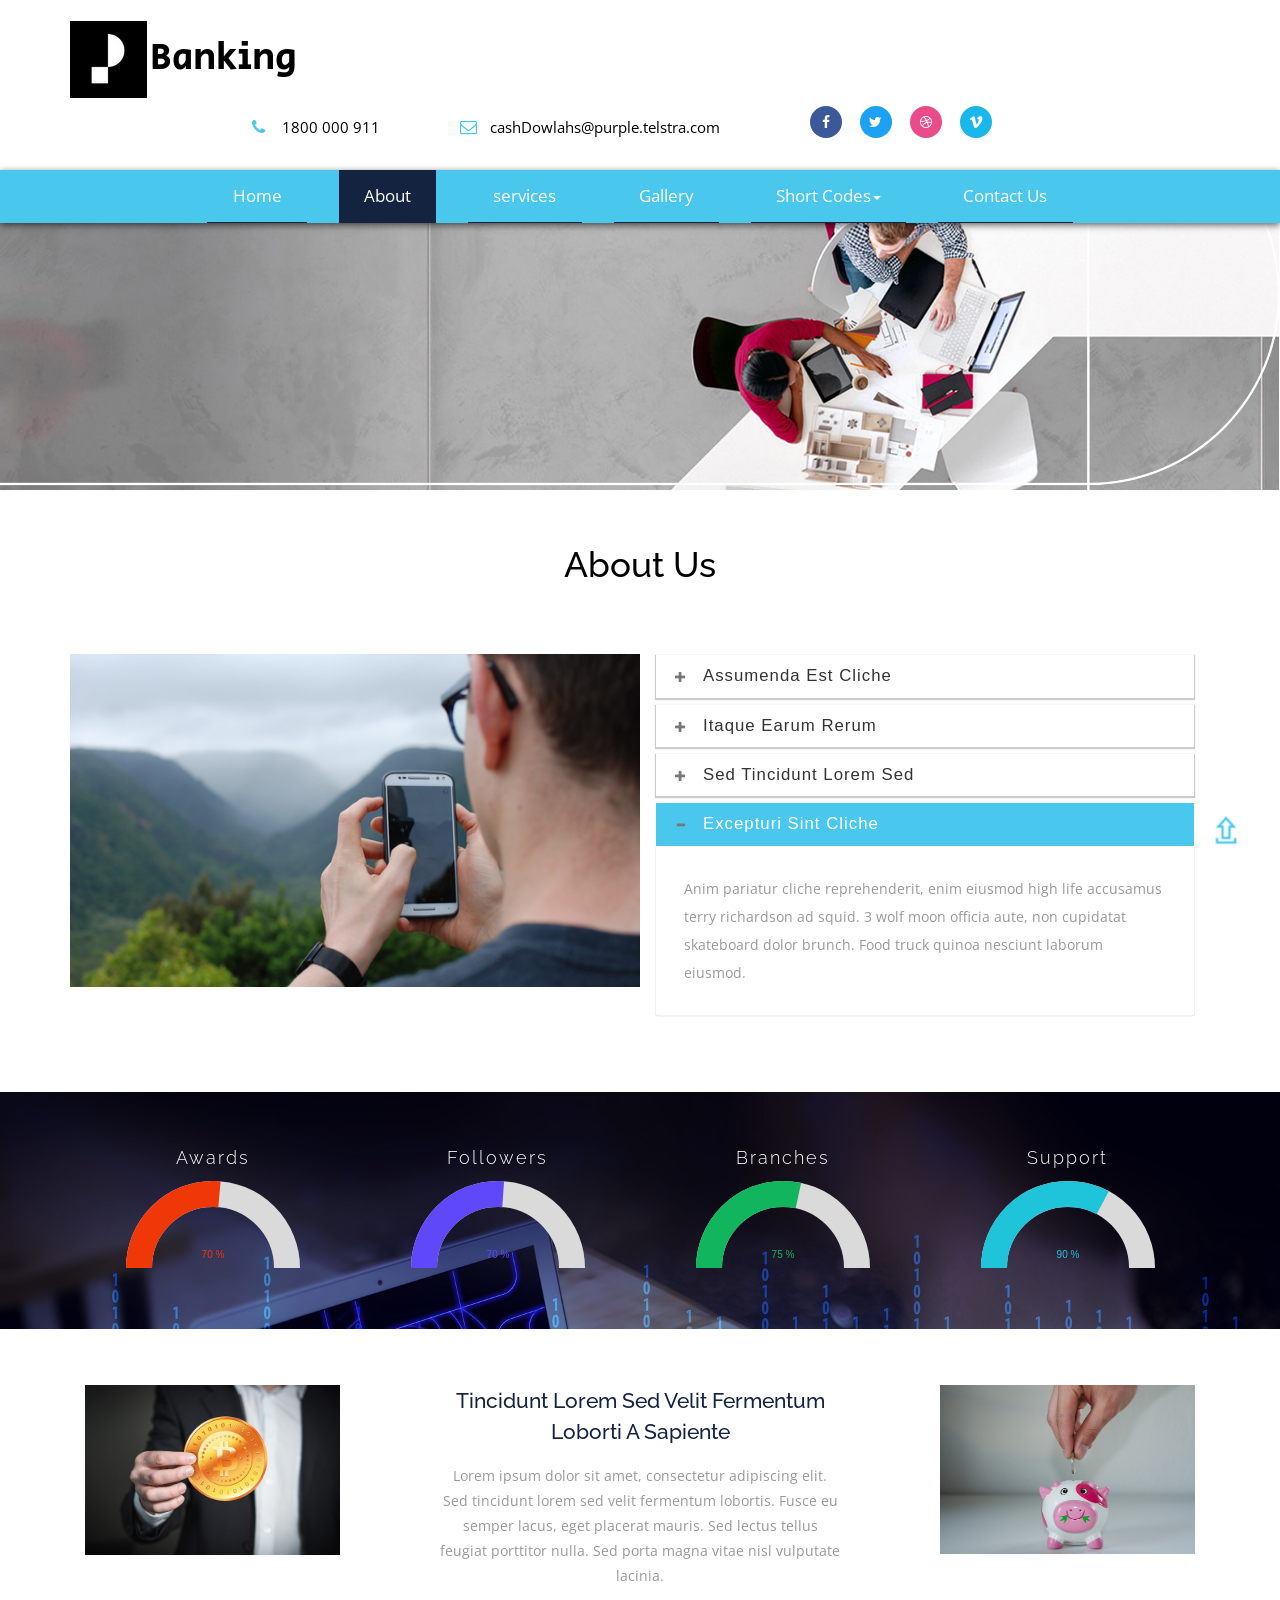
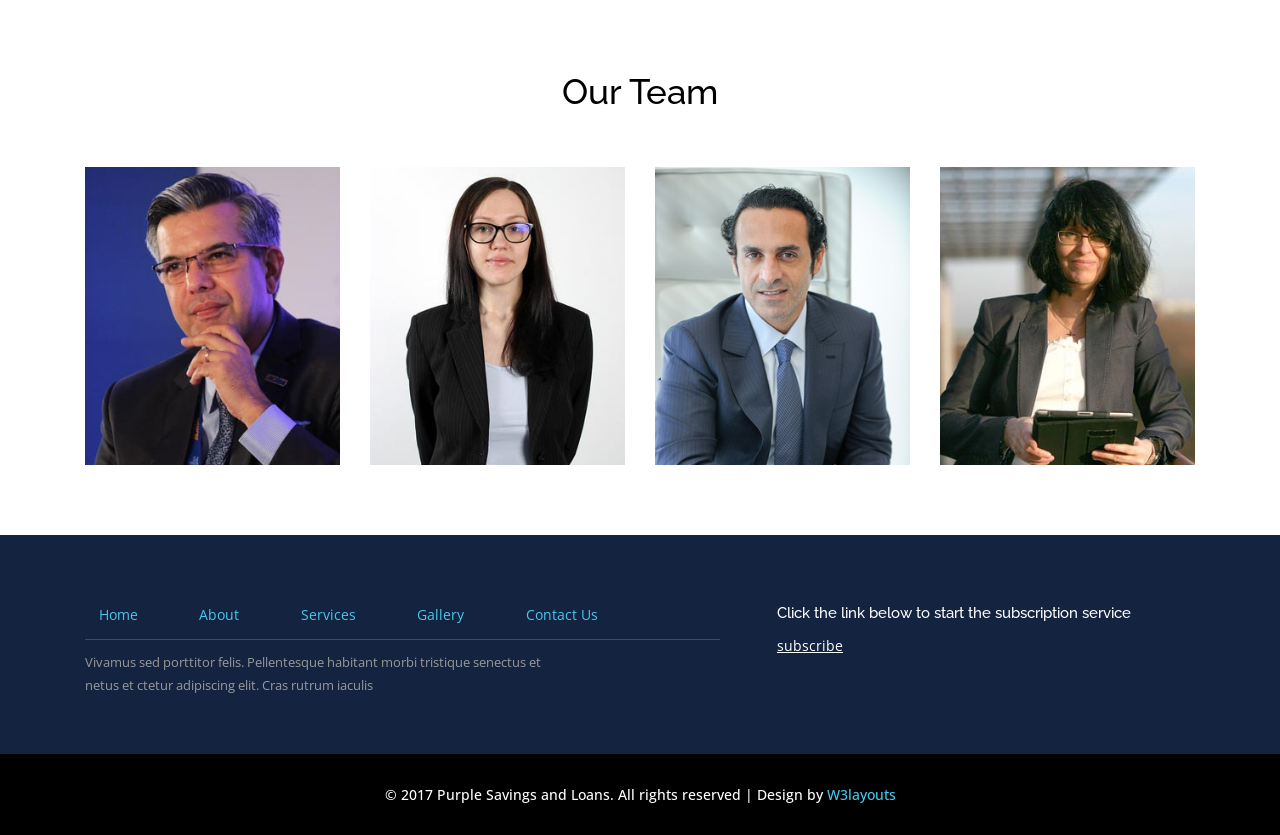
==== commit 28d21d09: "Purplification" ====
--- a/about.html
+++ b/about.html
@@ -39,8 +39,8 @@
 				<div class="agileits-hdright nav navbar-nav">
 					<div class="header-w3top"><!-- header-top --> 
 						<ul class="w3l-nav-top">
-							<li><i class="fa fa-phone"></i><span> +01 222 111 444 </span></li> 
-							<li><a href="mailto:example@mail.com"><i class="fa fa-envelope-o"></i><span>mail@example.com</span></a></li>
+							<li><i class="fa fa-phone"></i><span> 1800 000 911 </span></li> 
+							<li><a href="mailto:example@mail.com"><i class="fa fa-envelope-o"></i><span>cashDowlahs@purple.telstra.com</span></a></li>
 						</ul>
 						<div class="clearfix"> </div> 	 
 					</div>
